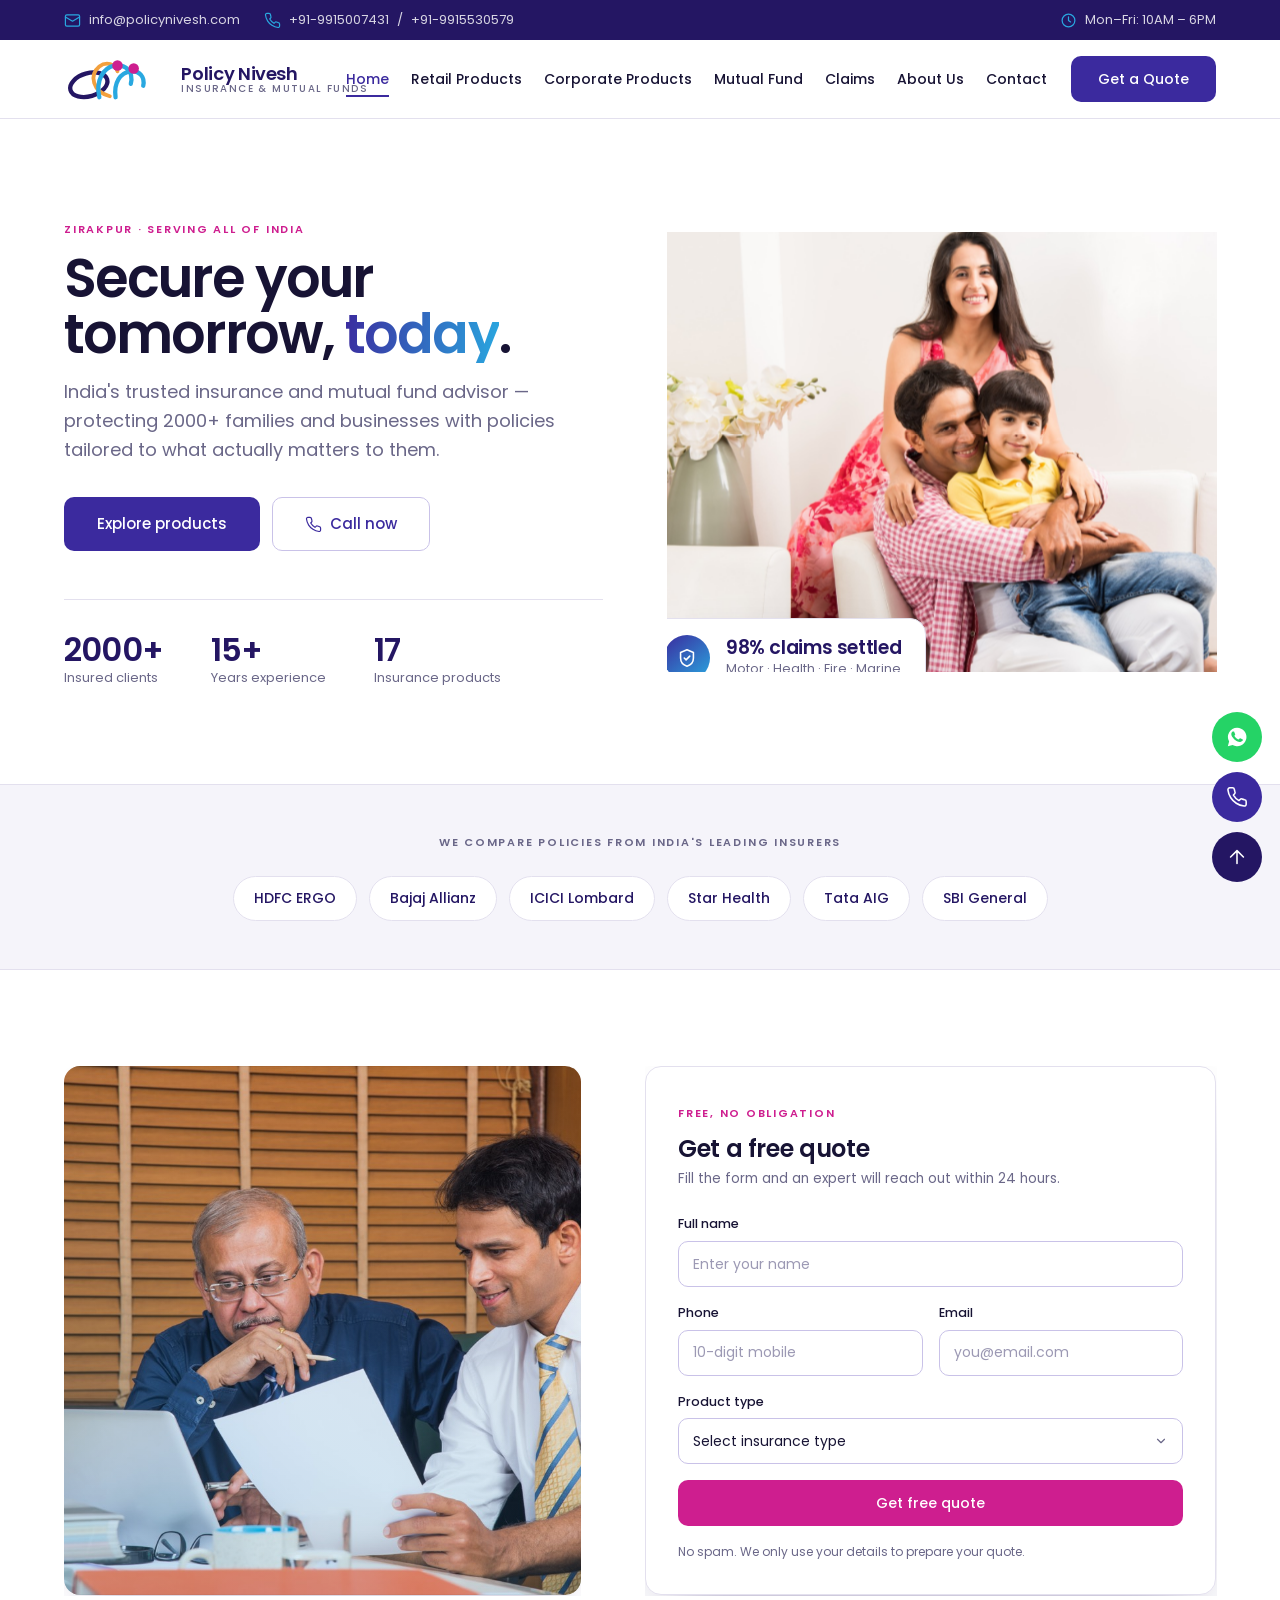
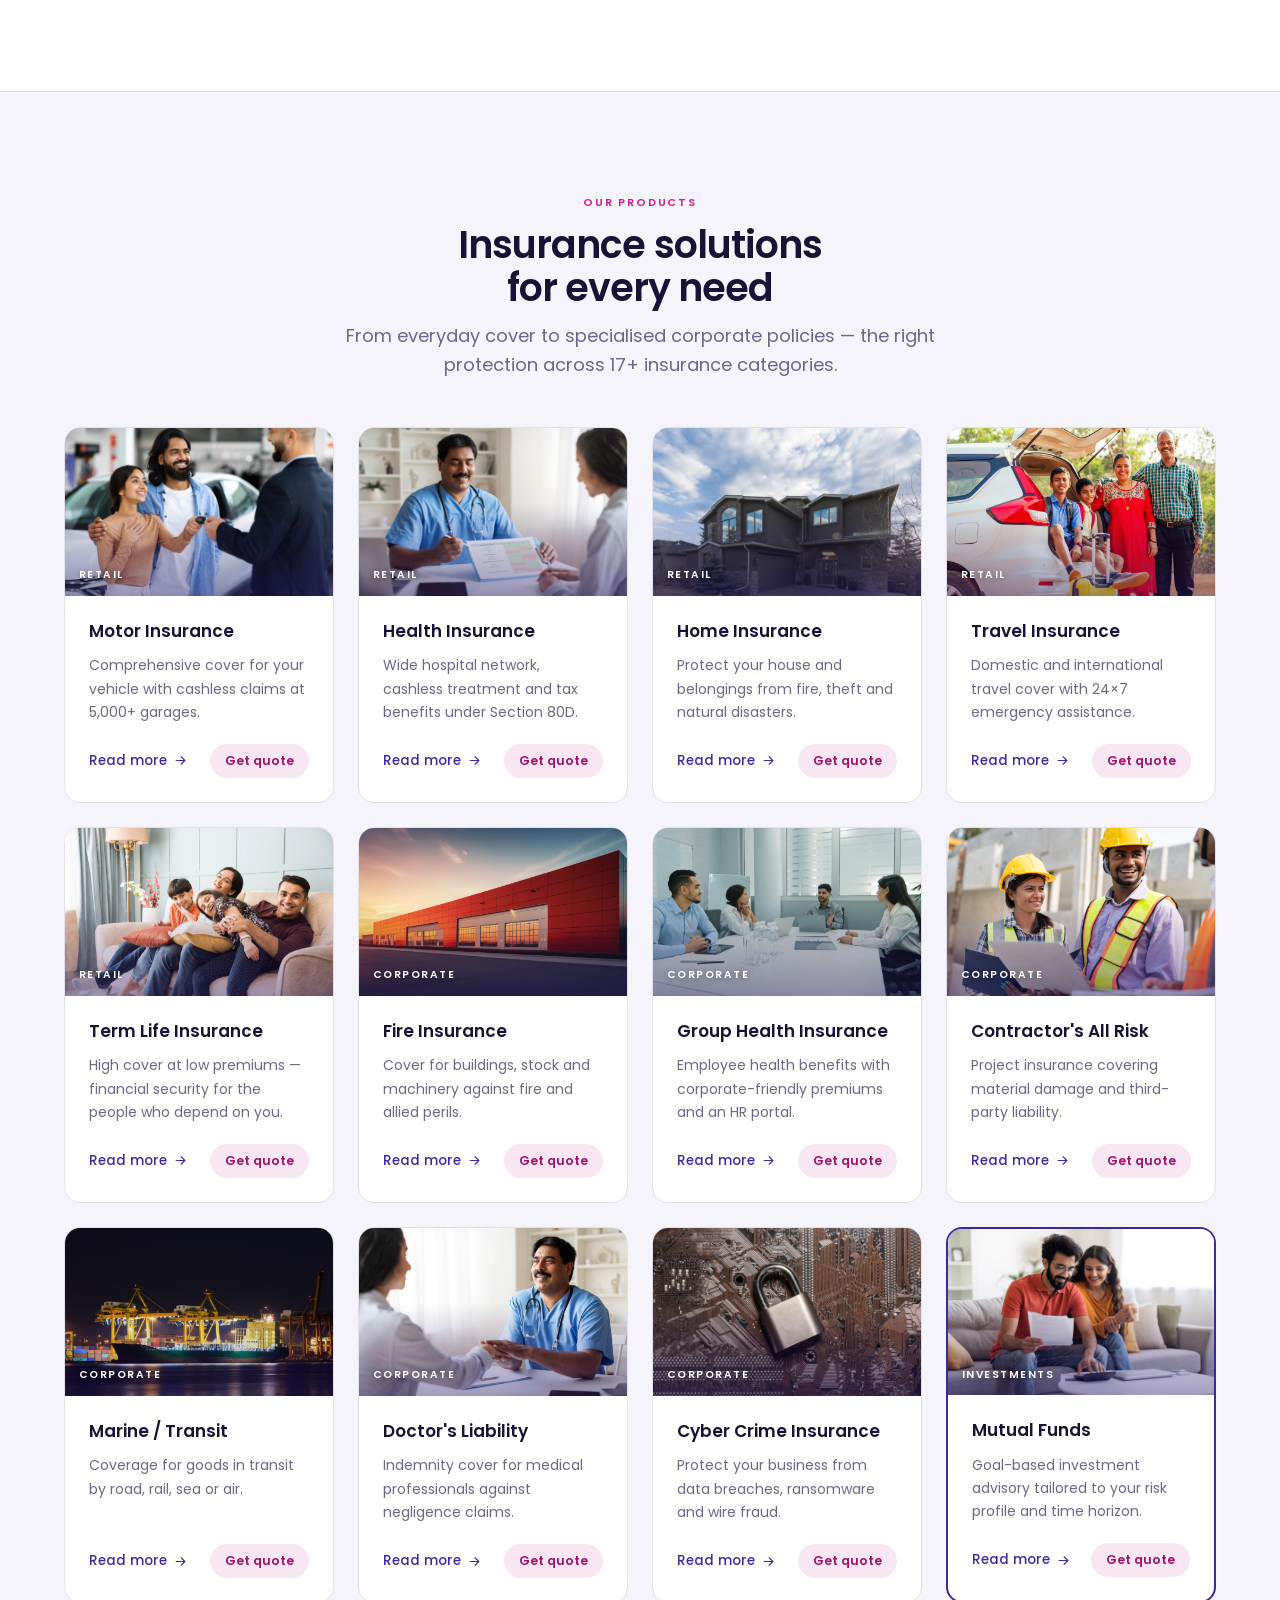
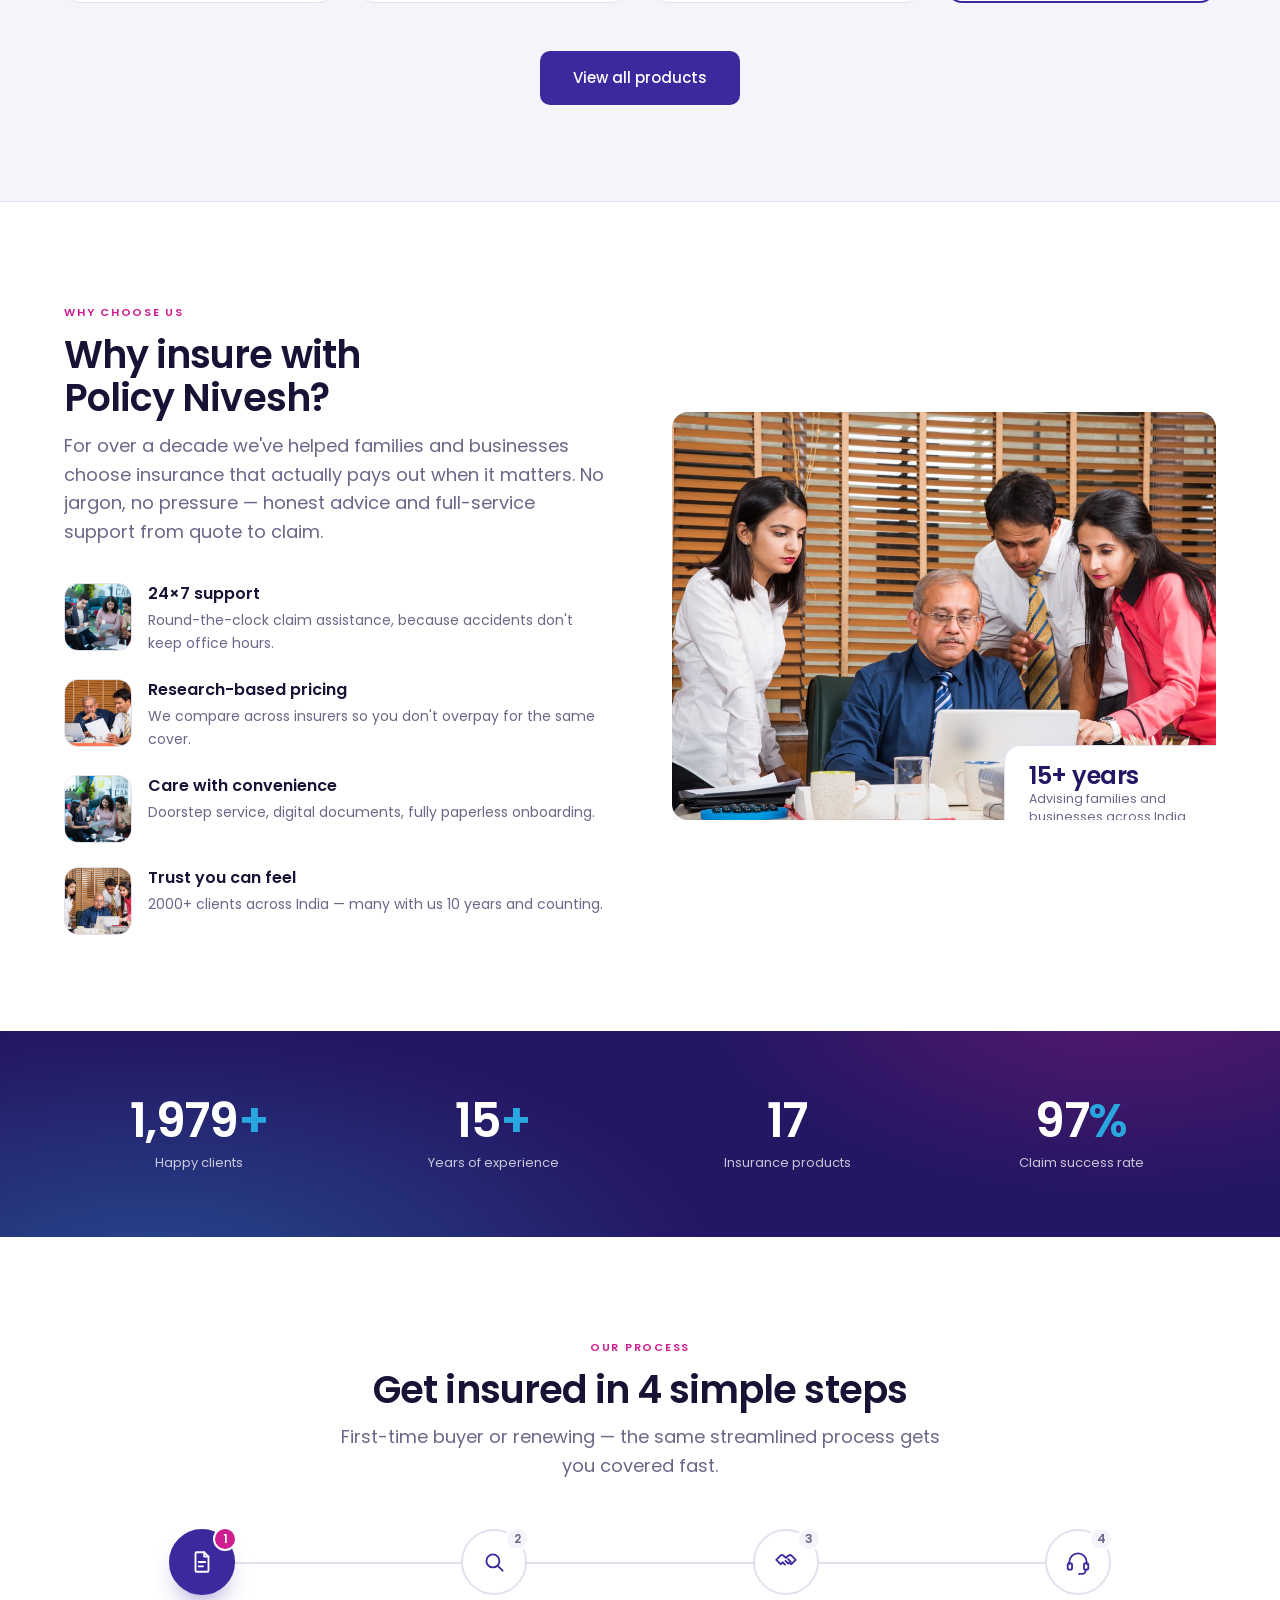
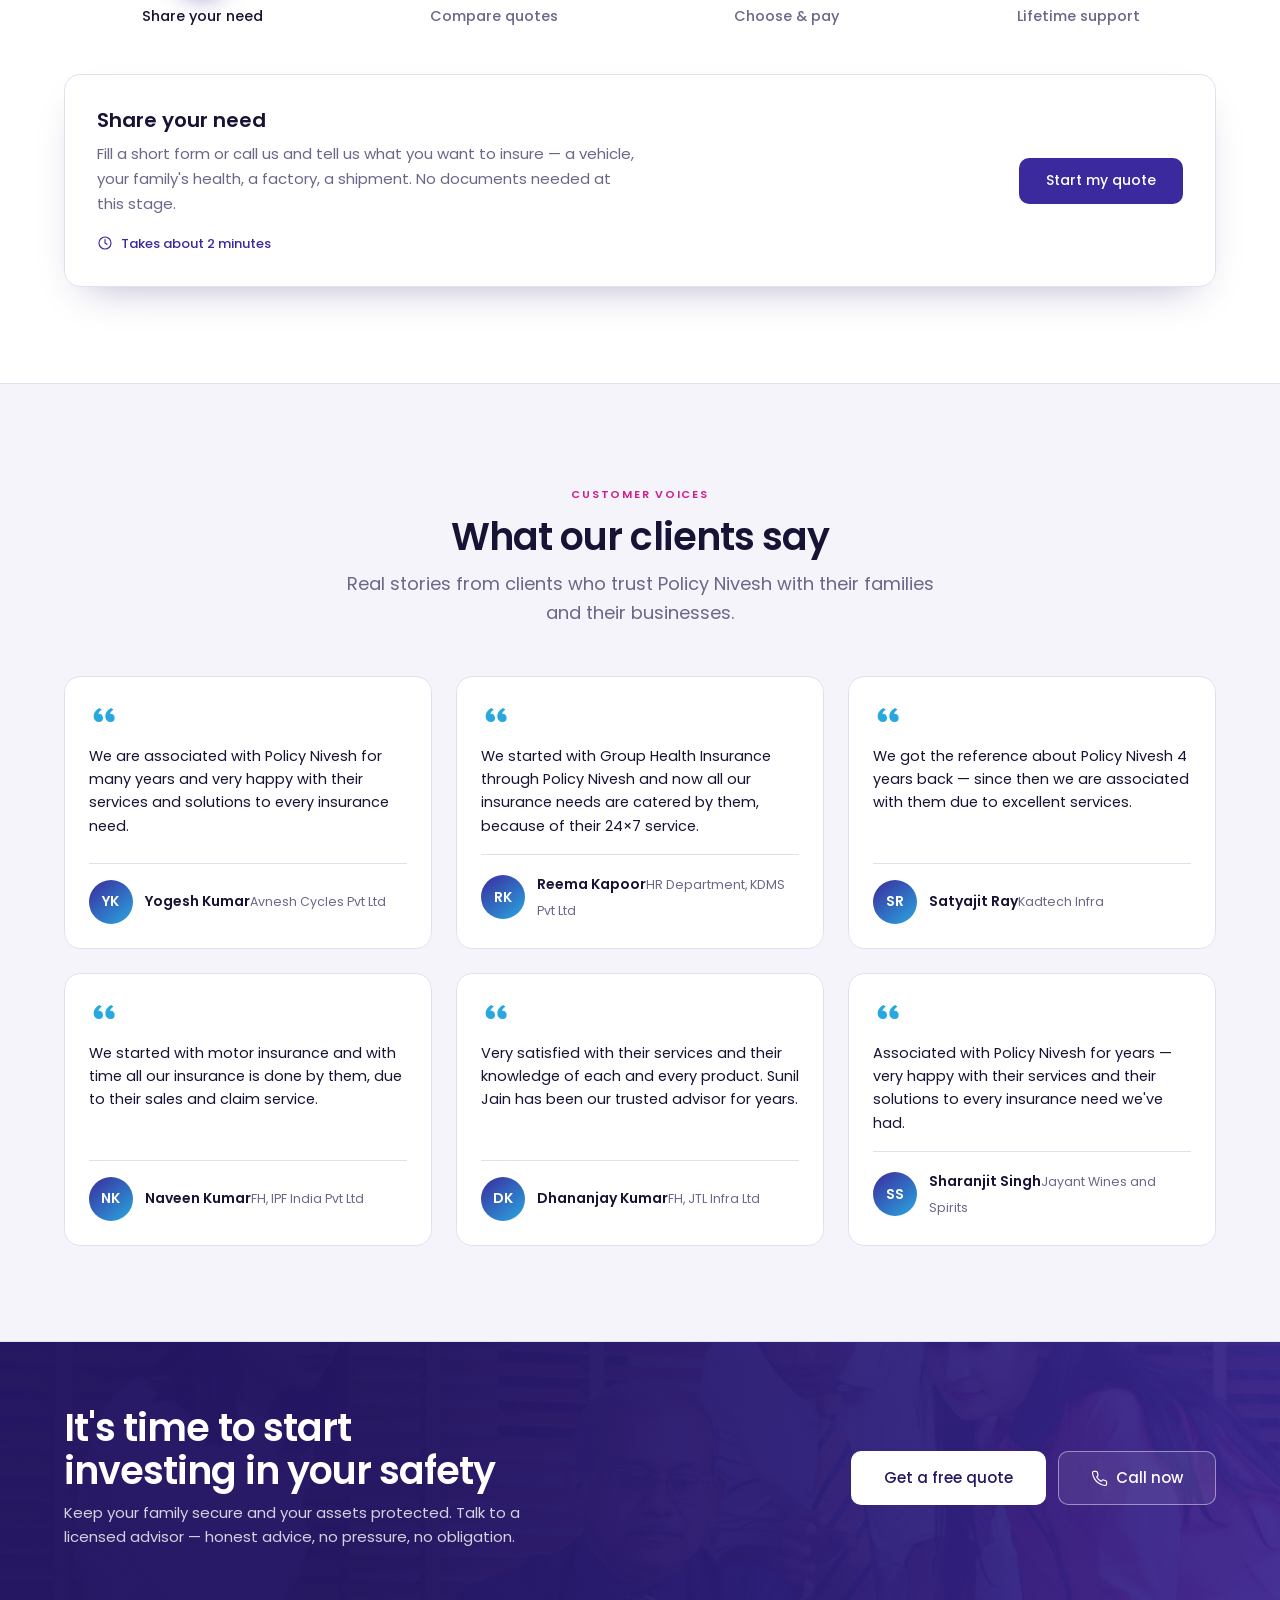
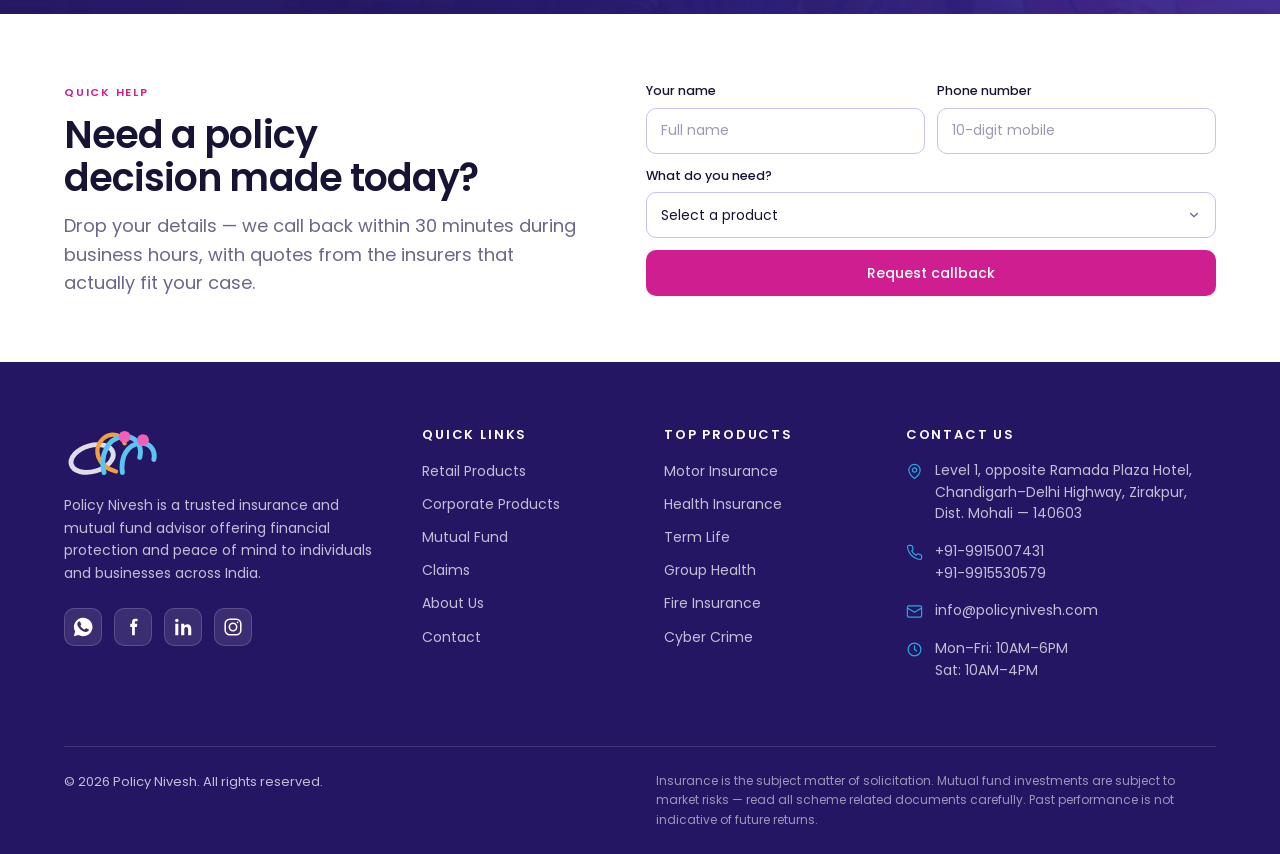
==== index.html @ 682d2cdd "Add Policy Nivesh website Static seven-page site built on the Policy Nivesh brand guidelines: home, " ====
<!doctype html>
<html lang="en">
<head>
<meta charset="utf-8">
<meta name="viewport" content="width=device-width, initial-scale=1">
<title>Policy Nivesh — Insurance & Mutual Fund Advisor in Zirakpur</title>
<meta name="description" content="Policy Nivesh is a trusted insurance and mutual fund advisor in Zirakpur, Mohali. Motor, health, term life, group health, fire, marine and cyber insurance for 2000+ families and businesses across India.">
<meta name="theme-color" content="#241663">
<link rel="icon" type="image/svg+xml" href="images/favicon.svg">
<meta property="og:title" content="Policy Nivesh — Insurance & Mutual Fund Advisor in Zirakpur">
<meta property="og:description" content="Policy Nivesh is a trusted insurance and mutual fund advisor in Zirakpur, Mohali. Motor, health, term life, group health, fire, marine and cyber insurance for 2000+ families and businesses across India.">
<meta property="og:type" content="website">
<link rel="preconnect" href="https://fonts.googleapis.com">
<link rel="preconnect" href="https://fonts.gstatic.com" crossorigin>
<link rel="stylesheet" href="https://fonts.googleapis.com/css2?family=Poppins:wght@300;400;500;600&display=swap">
<link rel="stylesheet" href="css/style.css">
</head>
<body>

<!-- ================= TOP BAR ================= -->
<div class="topbar">
  <div class="container">
    <ul class="topbar-list">
      <li><svg class="icon icon-sm"><use href="#i-mail"></use></svg><a href="mailto:info@policynivesh.com">info@policynivesh.com</a></li>
      <li><svg class="icon icon-sm"><use href="#i-phone"></use></svg><a href="tel:+919915007431">+91-9915007431</a> / <a href="tel:+919915530579">+91-9915530579</a></li>
    </ul>
    <ul class="topbar-list secondary">
      <li><svg class="icon icon-sm"><use href="#i-clock"></use></svg>Mon–Fri: 10AM – 6PM</li>
    </ul>
  </div>
</div>

<!-- ================= HEADER ================= -->
<header class="site-header">
  <div class="container header-inner">
    <a class="brand" href="index.html">
      <img src="images/logo.svg" alt="Policy Nivesh" width="220" height="96">
      <span class="brand-name">Policy Nivesh<span>Insurance &amp; Mutual Funds</span></span>
    </a>

    <button class="mobile-toggle" aria-label="Toggle menu" aria-expanded="false" aria-controls="primary-nav">
      <svg class="icon"><use href="#i-menu"></use></svg>
    </button>

    <nav class="nav" id="primary-nav" aria-label="Primary">
      <ul class="nav-list">
        <li><a class="nav-link" href="index.html">Home</a></li>
        <li><a class="nav-link" href="retail-products.html">Retail Products</a></li>
        <li><a class="nav-link" href="corporate-products.html">Corporate Products</a></li>
        <li><a class="nav-link" href="mutual-fund.html">Mutual Fund</a></li>
        <li><a class="nav-link" href="claims.html">Claims</a></li>
        <li><a class="nav-link" href="about-us.html">About Us</a></li>
        <li><a class="nav-link" href="contact.html">Contact</a></li>
      </ul>
      <button class="btn btn-primary" type="button" data-quote="">Get a Quote</button>
    </nav>
  </div>
</header>

<main>

<!-- ================= HERO ================= -->
<section class="hero">
  <div class="container hero-grid">
    <div class="hero-copy">
      <span class="kicker" data-anim="up">Zirakpur · Serving all of India</span>
      <h1 data-anim="up" style="--i:1">Secure your tomorrow, <em>today</em>.</h1>
      <p class="lede" data-anim="up" style="--i:2">India's trusted insurance and mutual fund advisor — protecting 2000+ families and businesses with policies tailored to what actually matters to them.</p>
      <div class="btn-row" data-anim="up" style="--i:3">
        <a class="btn btn-lg btn-primary" href="retail-products.html">Explore products</a>
        <a class="btn btn-lg btn-secondary" href="tel:+919915007431">
          <svg class="icon icon-sm"><use href="#i-phone"></use></svg>Call now
        </a>
      </div>
      <div class="hero-stats" data-anim="up" style="--i:4">
        <div><div class="n">2000+</div><div class="k">Insured clients</div></div>
        <div><div class="n">15+</div><div class="k">Years experience</div></div>
        <div><div class="n">17</div><div class="k">Insurance products</div></div>
      </div>
    </div>

    <div class="hero-media" data-anim="zoom">
      <img src="images/hero-family.jpg" alt="An Indian family at home, protected by the right cover" data-parallax fetchpriority="high">
      <div class="hero-badge">
        <span class="ring"><svg class="icon"><use href="#i-shield"></use></svg></span>
        <span>
          <span class="n">98% claims settled</span>
          <span class="k">Motor · Health · Fire · Marine</span>
        </span>
      </div>
    </div>
  </div>
</section>

<!-- ================= PARTNERS ================= -->
<section class="partners section-mist">
  <div class="container">
    <p class="partners-label" data-anim="up">We compare policies from India's leading insurers</p>
    <div class="partner-row" data-stagger>
      <span class="partner-chip" data-anim="up">HDFC ERGO</span>
      <span class="partner-chip" data-anim="up">Bajaj Allianz</span>
      <span class="partner-chip" data-anim="up">ICICI Lombard</span>
      <span class="partner-chip" data-anim="up">Star Health</span>
      <span class="partner-chip" data-anim="up">Tata AIG</span>
      <span class="partner-chip" data-anim="up">SBI General</span>
    </div>
  </div>
</section>

<!-- ================= QUOTE BAND ================= -->
<section class="section">
  <div class="container quote-band-inner">
    <div class="quote-visual" data-anim="left">
      <img src="images/advisor.jpg" alt="An Indian advisor explaining policy documents to a client">
      <span class="tint"></span>
    </div>

    <div class="quote-card" data-anim="right">
      <span class="kicker">Free, no obligation</span>
      <h3>Get a free quote</h3>
      <p class="sub">Fill the form and an expert will reach out within 24 hours.</p>
      <form class="form-grid" data-enquiry="hero-quote">
        <div class="form-group">
          <label for="q-name">Full name</label>
          <input class="form-control" id="q-name" name="name" type="text" placeholder="Enter your name" required>
        </div>
        <div class="form-row">
          <div class="form-group">
            <label for="q-phone">Phone</label>
            <input class="form-control" id="q-phone" name="phone" type="tel" inputmode="numeric" placeholder="10-digit mobile" required>
          </div>
          <div class="form-group">
            <label for="q-email">Email</label>
            <input class="form-control" id="q-email" name="email" type="email" placeholder="you@email.com">
          </div>
        </div>
        <div class="form-group">
          <label for="q-product">Product type</label>
          <select class="form-control" id="q-product" name="product" required>
            <option value="">Select insurance type</option>
            <option>Motor Insurance</option>
            <option>Health Insurance</option>
            <option>Home Insurance</option>
            <option>Travel Insurance</option>
            <option>Term Life Insurance</option>
            <option>Fire Insurance</option>
            <option>Burglary Insurance</option>
            <option>Group Health Insurance</option>
            <option>Group Term Insurance</option>
            <option>Group Accidental Insurance</option>
            <option>Contractor's All Risk</option>
            <option>Workmen Compensation</option>
            <option>Marine Insurance</option>
            <option>Doctor's Liability</option>
            <option>Cyber Crime Insurance</option>
            <option>Professional Indemnity</option>
            <option>Directors' &amp; Officers' Liability</option>
            <option>Mutual Fund Advisory</option>
          </select>
        </div>
        <button class="btn btn-accent btn-block" type="submit">Get free quote</button>
        <p class="form-note">No spam. We only use your details to prepare your quote.</p>
        <p class="form-status" role="status" aria-live="polite"></p>
      </form>
    </div>
  </div>
</section>

<!-- ================= PRODUCTS ================= -->
<section class="section section-mist">
  <div class="container">
    <div class="section-head center" data-anim="up">
      <span class="kicker">Our products</span>
      <h2>Insurance solutions for every need</h2>
      <p class="lede" style="margin-inline:auto">From everyday cover to specialised corporate policies — the right protection across 17+ insurance categories.</p>
    </div>

    <div class="grid grid-4" data-stagger>
      <article class="card" data-anim="up">
        <div class="card-media"><img src="images/motor.jpg" alt="A dealership manager handing car keys to a young Indian family" loading="lazy"><span class="tag">Retail</span></div>
        <div class="card-body">
          <h4>Motor Insurance</h4>
          <p>Comprehensive cover for your vehicle with cashless claims at 5,000+ garages.</p>
          <div class="card-actions">
            <a class="card-link" href="retail-products.html#motor">Read more <svg class="icon"><use href="#i-arrow"></use></svg></a>
            <button class="btn-quote" type="button" data-quote="Motor Insurance">Get quote</button>
          </div>
        </div>
      </article>

      <article class="card" data-anim="up">
        <div class="card-media"><img src="images/health.jpg" alt="An Indian doctor discussing test results with a patient" loading="lazy"><span class="tag">Retail</span></div>
        <div class="card-body">
          <h4>Health Insurance</h4>
          <p>Wide hospital network, cashless treatment and tax benefits under Section 80D.</p>
          <div class="card-actions">
            <a class="card-link" href="retail-products.html#health">Read more <svg class="icon"><use href="#i-arrow"></use></svg></a>
            <button class="btn-quote" type="button" data-quote="Health Insurance">Get quote</button>
          </div>
        </div>
      </article>

      <article class="card" data-anim="up">
        <div class="card-media"><img src="images/home.jpg" alt="A family home protected by home insurance" loading="lazy"><span class="tag">Retail</span></div>
        <div class="card-body">
          <h4>Home Insurance</h4>
          <p>Protect your house and belongings from fire, theft and natural disasters.</p>
          <div class="card-actions">
            <a class="card-link" href="retail-products.html#retail-grid">Read more <svg class="icon"><use href="#i-arrow"></use></svg></a>
            <button class="btn-quote" type="button" data-quote="Home Insurance">Get quote</button>
          </div>
        </div>
      </article>

      <article class="card" data-anim="up">
        <div class="card-media"><img src="images/travel.jpg" alt="An Indian family setting off on a holiday" loading="lazy"><span class="tag">Retail</span></div>
        <div class="card-body">
          <h4>Travel Insurance</h4>
          <p>Domestic and international travel cover with 24×7 emergency assistance.</p>
          <div class="card-actions">
            <a class="card-link" href="retail-products.html#retail-grid">Read more <svg class="icon"><use href="#i-arrow"></use></svg></a>
            <button class="btn-quote" type="button" data-quote="Travel Insurance">Get quote</button>
          </div>
        </div>
      </article>

      <article class="card" data-anim="up">
        <div class="card-media"><img src="images/term-life.jpg" alt="An Indian family the term plan is designed to protect" loading="lazy"><span class="tag">Retail</span></div>
        <div class="card-body">
          <h4>Term Life Insurance</h4>
          <p>High cover at low premiums — financial security for the people who depend on you.</p>
          <div class="card-actions">
            <a class="card-link" href="retail-products.html#term">Read more <svg class="icon"><use href="#i-arrow"></use></svg></a>
            <button class="btn-quote" type="button" data-quote="Term Life Insurance">Get quote</button>
          </div>
        </div>
      </article>

      <article class="card" data-anim="up">
        <div class="card-media"><img src="images/fire.jpg" alt="A warehouse at sunset" loading="lazy"><span class="tag">Corporate</span></div>
        <div class="card-body">
          <h4>Fire Insurance</h4>
          <p>Cover for buildings, stock and machinery against fire and allied perils.</p>
          <div class="card-actions">
            <a class="card-link" href="corporate-products.html#fire">Read more <svg class="icon"><use href="#i-arrow"></use></svg></a>
            <button class="btn-quote" type="button" data-quote="Fire Insurance">Get quote</button>
          </div>
        </div>
      </article>

      <article class="card" data-anim="up">
        <div class="card-media"><img src="images/group-health.jpg" alt="An Indian team leader in a benefits review meeting" loading="lazy"><span class="tag">Corporate</span></div>
        <div class="card-body">
          <h4>Group Health Insurance</h4>
          <p>Employee health benefits with corporate-friendly premiums and an HR portal.</p>
          <div class="card-actions">
            <a class="card-link" href="corporate-products.html#group-health">Read more <svg class="icon"><use href="#i-arrow"></use></svg></a>
            <button class="btn-quote" type="button" data-quote="Group Health Insurance">Get quote</button>
          </div>
        </div>
      </article>

      <article class="card" data-anim="up">
        <div class="card-media"><img src="images/contractor.jpg" alt="Indian foremen reviewing drawings on site" loading="lazy"><span class="tag">Corporate</span></div>
        <div class="card-body">
          <h4>Contractor's All Risk</h4>
          <p>Project insurance covering material damage and third-party liability.</p>
          <div class="card-actions">
            <a class="card-link" href="corporate-products.html#corporate-grid">Read more <svg class="icon"><use href="#i-arrow"></use></svg></a>
            <button class="btn-quote" type="button" data-quote="Contractor's All Risk">Get quote</button>
          </div>
        </div>
      </article>

      <article class="card" data-anim="up">
        <div class="card-media"><img src="images/marine.jpg" alt="A container ship in port" loading="lazy"><span class="tag">Corporate</span></div>
        <div class="card-body">
          <h4>Marine / Transit</h4>
          <p>Coverage for goods in transit by road, rail, sea or air.</p>
          <div class="card-actions">
            <a class="card-link" href="corporate-products.html#corporate-grid">Read more <svg class="icon"><use href="#i-arrow"></use></svg></a>
            <button class="btn-quote" type="button" data-quote="Marine Insurance">Get quote</button>
          </div>
        </div>
      </article>

      <article class="card" data-anim="up">
        <div class="card-media"><img src="images/doctor-liability.jpg" alt="An Indian doctor reassuring a patient" loading="lazy"><span class="tag">Corporate</span></div>
        <div class="card-body">
          <h4>Doctor's Liability</h4>
          <p>Indemnity cover for medical professionals against negligence claims.</p>
          <div class="card-actions">
            <a class="card-link" href="corporate-products.html#corporate-grid">Read more <svg class="icon"><use href="#i-arrow"></use></svg></a>
            <button class="btn-quote" type="button" data-quote="Doctor's Liability">Get quote</button>
          </div>
        </div>
      </article>

      <article class="card" data-anim="up">
        <div class="card-media"><img src="images/cyber.jpg" alt="A padlock resting on a circuit board" loading="lazy"><span class="tag">Corporate</span></div>
        <div class="card-body">
          <h4>Cyber Crime Insurance</h4>
          <p>Protect your business from data breaches, ransomware and wire fraud.</p>
          <div class="card-actions">
            <a class="card-link" href="corporate-products.html#cyber">Read more <svg class="icon"><use href="#i-arrow"></use></svg></a>
            <button class="btn-quote" type="button" data-quote="Cyber Crime Insurance">Get quote</button>
          </div>
        </div>
      </article>

      <article class="card card-featured" data-anim="up">
        <div class="card-media"><img src="images/mutual-fund.jpg" alt="An Indian couple planning their monthly investments" loading="lazy"><span class="tag">Investments</span></div>
        <div class="card-body">
          <h4>Mutual Funds</h4>
          <p>Goal-based investment advisory tailored to your risk profile and time horizon.</p>
          <div class="card-actions">
            <a class="card-link" href="mutual-fund.html">Read more <svg class="icon"><use href="#i-arrow"></use></svg></a>
            <button class="btn-quote" type="button" data-quote="Mutual Fund Advisory">Get quote</button>
          </div>
        </div>
      </article>
    </div>

    <div class="btn-row" style="justify-content:center; margin-top:48px" data-anim="up">
      <a class="btn btn-lg btn-primary" href="retail-products.html">View all products</a>
    </div>
  </div>
</section>

<!-- ================= WHY US ================= -->
<section class="section">
  <div class="container">
    <div class="split">
      <div data-anim="left">
        <span class="kicker">Why choose us</span>
        <h2>Why insure with Policy Nivesh?</h2>
        <p class="lede" style="margin-top:12px">For over a decade we've helped families and businesses choose insurance that actually pays out when it matters. No jargon, no pressure — honest advice and full-service support from quote to claim.</p>

        <div class="grid grid-2" style="margin-top:36px" data-stagger>
          <div class="feature" data-anim="up">
            <div class="feature-thumb"><img src="images/support.jpg" alt="A Policy Nivesh advisor on a call with a client" loading="lazy"></div>
            <div>
              <h4>24×7 support</h4>
              <p>Round-the-clock claim assistance, because accidents don't keep office hours.</p>
            </div>
          </div>
          <div class="feature" data-anim="up">
            <div class="feature-thumb"><img src="images/advisor.jpg" alt="Comparing policy documents across insurers" loading="lazy"></div>
            <div>
              <h4>Research-based pricing</h4>
              <p>We compare across insurers so you don't overpay for the same cover.</p>
            </div>
          </div>
          <div class="feature" data-anim="up">
            <div class="feature-thumb"><img src="images/team-office.jpg" alt="The Policy Nivesh team at work" loading="lazy"></div>
            <div>
              <h4>Care with convenience</h4>
              <p>Doorstep service, digital documents, fully paperless onboarding.</p>
            </div>
          </div>
          <div class="feature" data-anim="up">
            <div class="feature-thumb"><img src="images/handshake.jpg" alt="An Indian advisor closing a policy with a client" loading="lazy"></div>
            <div>
              <h4>Trust you can feel</h4>
              <p>2000+ clients across India — many with us 10 years and counting.</p>
            </div>
          </div>
        </div>
      </div>

      <div class="split-media" data-anim="right">
        <img src="images/handshake.jpg" alt="An Indian advisor going through a policy with a client" loading="lazy">
        <div class="split-fact">
          <div class="n tnum">15+ years</div>
          <div class="k">Advising families and businesses across India</div>
        </div>
      </div>
    </div>
  </div>
</section>

<!-- ================= COUNTERS ================= -->
<section class="counters">
  <div class="container">
    <div class="grid grid-4" data-stagger>
      <div class="counter" data-anim="up"><div class="n"><span data-count="2000">0</span><span class="suffix">+</span></div><div class="k">Happy clients</div></div>
      <div class="counter" data-anim="up"><div class="n"><span data-count="15">0</span><span class="suffix">+</span></div><div class="k">Years of experience</div></div>
      <div class="counter" data-anim="up"><div class="n"><span data-count="17">0</span></div><div class="k">Insurance products</div></div>
      <div class="counter" data-anim="up"><div class="n"><span data-count="98">0</span><span class="suffix">%</span></div><div class="k">Claim success rate</div></div>
    </div>
  </div>
</section>

<!-- ================= PROCESS ================= -->
<section class="section">
  <div class="container">
    <div class="section-head center" data-anim="up">
      <span class="kicker">Our process</span>
      <h2>Get insured in 4 simple steps</h2>
      <p class="lede" style="margin-inline:auto">First-time buyer or renewing — the same streamlined process gets you covered fast.</p>
    </div>
    <div class="process" data-process>
      <ol class="process-track" role="tablist" aria-label="buy steps">
        <li role="presentation">
          <button class="process-step" type="button" role="tab" id="buy-tab-1"
                  aria-controls="buy-panel-1" aria-selected="true" tabindex="0">
            <span class="process-dot"><svg class="icon"><use href="#i-doc"></use></svg><span class="process-num">1</span></span>
            <span class="process-label">Share your need</span>
          </button>
        </li>
        <li role="presentation">
          <button class="process-step" type="button" role="tab" id="buy-tab-2"
                  aria-controls="buy-panel-2" aria-selected="false" tabindex="-1">
            <span class="process-dot"><svg class="icon"><use href="#i-search"></use></svg><span class="process-num">2</span></span>
            <span class="process-label">Compare quotes</span>
          </button>
        </li>
        <li role="presentation">
          <button class="process-step" type="button" role="tab" id="buy-tab-3"
                  aria-controls="buy-panel-3" aria-selected="false" tabindex="-1">
            <span class="process-dot"><svg class="icon"><use href="#i-handshake"></use></svg><span class="process-num">3</span></span>
            <span class="process-label">Choose & pay</span>
          </button>
        </li>
        <li role="presentation">
          <button class="process-step" type="button" role="tab" id="buy-tab-4"
                  aria-controls="buy-panel-4" aria-selected="false" tabindex="-1">
            <span class="process-dot"><svg class="icon"><use href="#i-headset"></use></svg><span class="process-num">4</span></span>
            <span class="process-label">Lifetime support</span>
          </button>
        </li>
      </ol>
      <div class="process-panels">
      <div class="process-panel is-active" id="buy-panel-1" role="tabpanel" aria-labelledby="buy-tab-1">
        <div>
          <h4>Share your need</h4>
          <p>Fill a short form or call us and tell us what you want to insure — a vehicle, your family's health, a factory, a shipment. No documents needed at this stage.</p>
          <p class="meta"><svg class="icon"><use href="#i-clock"></use></svg>Takes about 2 minutes</p>
        </div>
        <a class="btn btn-primary" href="#" data-quote="">Start my quote</a>
      </div>
      <div class="process-panel" id="buy-panel-2" role="tabpanel" aria-labelledby="buy-tab-2">
        <div>
          <h4>Compare quotes</h4>
          <p>We pull quotes from the insurers that actually fit your case and explain the real differences — sub-limits, waiting periods, exclusions — not just the premium.</p>
          <p class="meta"><svg class="icon"><use href="#i-clock"></use></svg>Quotes back within 24 hours</p>
        </div>
        <a class="btn btn-primary" href="contact.html">Talk to an advisor</a>
      </div>
      <div class="process-panel" id="buy-panel-3" role="tabpanel" aria-labelledby="buy-tab-3">
        <div>
          <h4>Choose & pay</h4>
          <p>Pick the cover you want. Pay online and the policy document reaches your inbox in minutes — fully paperless, with KYC handled digitally.</p>
          <p class="meta"><svg class="icon"><use href="#i-clock"></use></svg>Policy issued the same day</p>
        </div>
        <a class="btn btn-primary" href="#" data-quote="">Get a free quote</a>
      </div>
      <div class="process-panel" id="buy-panel-4" role="tabpanel" aria-labelledby="buy-tab-4">
        <div>
          <h4>Lifetime support</h4>
          <p>Renewals, endorsements, additions, claims — we handle the paperwork for as long as you hold the policy. One named advisor, not a call queue.</p>
          <p class="meta"><svg class="icon"><use href="#i-clock"></use></svg>24×7 claim helpline</p>
        </div>
        <a class="btn btn-primary" href="claims.html">See how claims work</a>
      </div>
      </div>
    </div>
  </div>
</section>

<!-- ================= TESTIMONIALS ================= -->
<section class="section section-mist">
  <div class="container">
    <div class="section-head center" data-anim="up">
      <span class="kicker">Customer voices</span>
      <h2>What our clients say</h2>
      <p class="lede" style="margin-inline:auto">Real stories from clients who trust Policy Nivesh with their families and their businesses.</p>
    </div>
    <div class="grid grid-3" data-stagger>
      <figure class="quote-item" style="margin:0" data-anim="up">
        <svg class="icon icon-lg mark"><use href="#i-quote"></use></svg>
        <blockquote style="margin:0"><p>We are associated with Policy Nivesh for many years and very happy with their services and solutions to every insurance need.</p></blockquote>
        <figcaption class="quote-who"><span class="avatar">YK</span><span><span class="name">Yogesh Kumar</span><span class="org">Avnesh Cycles Pvt Ltd</span></span></figcaption>
      </figure>
      <figure class="quote-item" style="margin:0" data-anim="up">
        <svg class="icon icon-lg mark"><use href="#i-quote"></use></svg>
        <blockquote style="margin:0"><p>We started with Group Health Insurance through Policy Nivesh and now all our insurance needs are catered by them, because of their 24×7 service.</p></blockquote>
        <figcaption class="quote-who"><span class="avatar">RK</span><span><span class="name">Reema Kapoor</span><span class="org">HR Department, KDMS Pvt Ltd</span></span></figcaption>
      </figure>
      <figure class="quote-item" style="margin:0" data-anim="up">
        <svg class="icon icon-lg mark"><use href="#i-quote"></use></svg>
        <blockquote style="margin:0"><p>We got the reference about Policy Nivesh 4 years back — since then we are associated with them due to excellent services.</p></blockquote>
        <figcaption class="quote-who"><span class="avatar">SR</span><span><span class="name">Satyajit Ray</span><span class="org">Kadtech Infra</span></span></figcaption>
      </figure>
      <figure class="quote-item" style="margin:0" data-anim="up">
        <svg class="icon icon-lg mark"><use href="#i-quote"></use></svg>
        <blockquote style="margin:0"><p>We started with motor insurance and with time all our insurance is done by them, due to their sales and claim service.</p></blockquote>
        <figcaption class="quote-who"><span class="avatar">NK</span><span><span class="name">Naveen Kumar</span><span class="org">FH, IPF India Pvt Ltd</span></span></figcaption>
      </figure>
      <figure class="quote-item" style="margin:0" data-anim="up">
        <svg class="icon icon-lg mark"><use href="#i-quote"></use></svg>
        <blockquote style="margin:0"><p>Very satisfied with their services and their knowledge of each and every product. Sunil Jain has been our trusted advisor for years.</p></blockquote>
        <figcaption class="quote-who"><span class="avatar">DK</span><span><span class="name">Dhananjay Kumar</span><span class="org">FH, JTL Infra Ltd</span></span></figcaption>
      </figure>
      <figure class="quote-item" style="margin:0" data-anim="up">
        <svg class="icon icon-lg mark"><use href="#i-quote"></use></svg>
        <blockquote style="margin:0"><p>Associated with Policy Nivesh for years — very happy with their services and their solutions to every insurance need we've had.</p></blockquote>
        <figcaption class="quote-who"><span class="avatar">SS</span><span><span class="name">Sharanjit Singh</span><span class="org">Jayant Wines and Spirits</span></span></figcaption>
      </figure>
    </div>
  </div>
</section>

</main>

<!-- ================= CTA BAND ================= -->
<section class="cta-band">
  <img src="images/handshake.jpg" alt="" aria-hidden="true" loading="lazy">
  <div class="container cta-band-inner">
    <div data-anim="up">
      <h2>It's time to start investing in your safety</h2>
      <p>Keep your family secure and your assets protected. Talk to a licensed advisor — honest advice, no pressure, no obligation.</p>
    </div>
    <div class="btn-row" data-anim="up" style="--i:1">
      <button class="btn btn-lg btn-white" type="button" data-quote="">Get a free quote</button>
      <a class="btn btn-lg btn-ghost-light" href="tel:+919915007431">
        <svg class="icon icon-sm"><use href="#i-phone"></use></svg>Call now
      </a>
    </div>
  </div>
</section>

<!-- ================= CALLBACK ================= -->
<section class="section-tight callback">
  <div class="container callback-inner">
    <div data-anim="left">
      <span class="kicker">Quick help</span>
      <h2>Need a policy decision made today?</h2>
      <p class="lede" style="margin-top:12px">Drop your details — we call back within 30 minutes during business hours, with quotes from the insurers that actually fit your case.</p>
    </div>
    <form class="callback-form" data-enquiry="callback" data-anim="right">
      <div class="form-group">
        <label for="cb-name">Your name</label>
        <input class="form-control" id="cb-name" name="name" type="text" placeholder="Full name" required>
      </div>
      <div class="form-group">
        <label for="cb-phone">Phone number</label>
        <input class="form-control" id="cb-phone" name="phone" type="tel" inputmode="numeric" placeholder="10-digit mobile" required>
      </div>
      <div class="form-group full">
        <label for="cb-product">What do you need?</label>
        <select class="form-control" id="cb-product" name="product" required>
          <option value="">Select a product</option>
          <option>Motor Insurance</option>
          <option>Health Insurance</option>
          <option>Home Insurance</option>
          <option>Travel Insurance</option>
          <option>Term Life Insurance</option>
          <option>Group Health Insurance</option>
          <option>Fire Insurance</option>
          <option>Marine Insurance</option>
          <option>Cyber Crime Insurance</option>
          <option>Mutual Fund Advisory</option>
          <option>Other</option>
        </select>
      </div>
      <div class="full">
        <button class="btn btn-accent btn-block" type="submit">Request callback</button>
      </div>
      <p class="form-status full" role="status" aria-live="polite"></p>
    </form>
  </div>
</section>

<!-- ================= FOOTER ================= -->
<footer class="site-footer">
  <div class="container">
    <div class="footer-grid">
      <div class="footer-brand">
        <img src="images/logo-reversed.svg" alt="Policy Nivesh" width="220" height="96">
        <p>Policy Nivesh is a trusted insurance and mutual fund advisor offering financial protection and peace of mind to individuals and businesses across India.</p>
        <div class="footer-social">
          <a href="https://wa.me/919915007431" aria-label="WhatsApp"><svg class="icon"><use href="#i-wa"></use></svg></a>
          <a href="#" aria-label="Facebook"><svg class="icon"><use href="#i-fb"></use></svg></a>
          <a href="#" aria-label="LinkedIn"><svg class="icon"><use href="#i-in"></use></svg></a>
          <a href="#" aria-label="Instagram"><svg class="icon"><use href="#i-ig"></use></svg></a>
        </div>
      </div>

      <div>
        <h4>Quick links</h4>
        <ul class="footer-links">
          <li><a href="retail-products.html">Retail Products</a></li>
          <li><a href="corporate-products.html">Corporate Products</a></li>
          <li><a href="mutual-fund.html">Mutual Fund</a></li>
          <li><a href="claims.html">Claims</a></li>
          <li><a href="about-us.html">About Us</a></li>
          <li><a href="contact.html">Contact</a></li>
        </ul>
      </div>

      <div>
        <h4>Top products</h4>
        <ul class="footer-links">
          <li><a href="retail-products.html#motor">Motor Insurance</a></li>
          <li><a href="retail-products.html#health">Health Insurance</a></li>
          <li><a href="retail-products.html#term">Term Life</a></li>
          <li><a href="corporate-products.html#group-health">Group Health</a></li>
          <li><a href="corporate-products.html#fire">Fire Insurance</a></li>
          <li><a href="corporate-products.html#cyber">Cyber Crime</a></li>
        </ul>
      </div>

      <div>
        <h4>Contact us</h4>
        <ul class="footer-contact">
          <li><svg class="icon icon-sm"><use href="#i-pin"></use></svg><span>Level 1, opposite Ramada Plaza Hotel, Chandigarh–Delhi Highway, Zirakpur, Dist. Mohali — 140603</span></li>
          <li><svg class="icon icon-sm"><use href="#i-phone"></use></svg><span><a href="tel:+919915007431">+91-9915007431</a><br><a href="tel:+919915530579">+91-9915530579</a></span></li>
          <li><svg class="icon icon-sm"><use href="#i-mail"></use></svg><a href="mailto:info@policynivesh.com">info@policynivesh.com</a></li>
          <li><svg class="icon icon-sm"><use href="#i-clock"></use></svg><span>Mon–Fri: 10AM–6PM<br>Sat: 10AM–4PM</span></li>
        </ul>
      </div>
    </div>

    <div class="footer-bottom">
      <span>&copy; <span data-year>2026</span> Policy Nivesh. All rights reserved.</span>
      <span class="disclaimer">Insurance is the subject matter of solicitation. Mutual fund investments are subject to market risks — read all scheme related documents carefully. Past performance is not indicative of future returns.</span>
    </div>
  </div>
</footer>

<div class="float-actions">
  <a class="float-btn float-wa" href="https://wa.me/919915007431" aria-label="Chat on WhatsApp" target="_blank" rel="noopener"><svg class="icon"><use href="#i-wa"></use></svg></a>
  <a class="float-btn float-call" href="tel:+919915007431" aria-label="Call Policy Nivesh"><svg class="icon"><use href="#i-phone"></use></svg></a>
  <button class="float-btn float-top" aria-label="Back to top"><svg class="icon"><use href="#i-up"></use></svg></button>
</div>

<script src="js/main.js"></script>
</body>
</html>
---- css/style.css ----
/* =========================================================
   Policy Nivesh — Website Stylesheet
   Built on Policy Nivesh Brand Guidelines v1.0
   Ground: #FFFFFF always. Depth from Mist bands, hairlines and photography.
   ========================================================= */

:root {
  --pn-indigo:   #241663;
  --pn-violet:   #3B2A9E;
  --pn-sky:      #29A8E0;
  --pn-magenta:  #CE1E8F;
  --pn-amber:    #F2A03D;

  --pn-bg:        #FFFFFF;
  --pn-surface:   #F5F4FA;
  --pn-border:    #E3E0EE;
  --pn-border-2:  #C9C2E8;
  --pn-text:      #171334;
  --pn-text-mute: #6A6788;

  --pn-success:      #1E9E6A;
  --pn-success-bg:   #E8F6F0;
  --pn-warning:      #B4791A;
  --pn-warning-bg:   #FDF3E2;
  --pn-error:        #D5453F;
  --pn-error-bg:     #FDECEB;
  --pn-info-bg:      #E7F5FC;
  --pn-magenta-bg:   #F9E6F3;

  --sp-1: 4px;  --sp-2: 8px;  --sp-3: 12px; --sp-4: 16px;
  --sp-5: 24px; --sp-6: 32px; --sp-7: 48px; --sp-8: 64px; --sp-9: 96px;

  --radius:    16px;
  --radius-sm: 10px;
  --radius-pill: 999px;

  --shadow-hover: 0 18px 40px -22px rgba(36, 22, 99, .38);
  --shadow-float: 0 24px 60px -28px rgba(36, 22, 99, .50);

  --maxw: 1200px;
  --header-h: 78px;
  --ease: cubic-bezier(.22, .61, .36, 1);
}

*, *::before, *::after { box-sizing: border-box; }
html { scroll-behavior: smooth; scroll-padding-top: 110px; }

body {
  margin: 0;
  background: var(--pn-bg);
  color: var(--pn-text);
  font-family: "Poppins", "Segoe UI", system-ui, -apple-system, sans-serif;
  font-size: 16px;
  line-height: 1.65;
  -webkit-font-smoothing: antialiased;
  overflow-x: hidden;
}

img, svg { max-width: 100%; display: block; }
a { color: var(--pn-violet); text-decoration: none; }
a:hover { color: var(--pn-indigo); }
:focus-visible { outline: 2px solid var(--pn-sky); outline-offset: 2px; border-radius: 4px; }

h1, h2, h3, h4 { margin: 0; text-wrap: balance; color: var(--pn-text); font-weight: 600; }
h1 { font-size: clamp(34px, 5vw, 54px); line-height: 1.04; letter-spacing: -.035em; }
h2 { font-size: clamp(27px, 3.6vw, 38px); line-height: 1.14; letter-spacing: -.025em; }
h3 { font-size: clamp(22px, 2.4vw, 27px); line-height: 1.25; letter-spacing: -.015em; }
h4 { font-size: 20px; line-height: 1.35; font-weight: 500; }
p  { margin: 0; }
ul { margin: 0; padding: 0; list-style: none; }

.container { width: 100%; max-width: var(--maxw); margin-inline: auto; padding-inline: var(--sp-5); }
.sr-only { position: absolute; width: 1px; height: 1px; padding: 0; margin: -1px; overflow: hidden; clip: rect(0 0 0 0); white-space: nowrap; border: 0; }

.kicker {
  display: inline-block; font-size: 11px; font-weight: 600;
  letter-spacing: .16em; text-transform: uppercase;
  color: var(--pn-magenta); margin-bottom: var(--sp-3);
}
.lede { font-size: 18px; line-height: 1.6; color: var(--pn-text-mute); max-width: 62ch; }
.muted { color: var(--pn-text-mute); }
.tnum  { font-variant-numeric: tabular-nums; }

.icon { width: 22px; height: 22px; flex: none; fill: none; stroke: currentColor; stroke-width: 1.7; stroke-linecap: round; stroke-linejoin: round; }
.icon-sm { width: 17px; height: 17px; }
.icon-lg { width: 28px; height: 28px; }
#pn-sprite { display: none; }

/* ---------- buttons ---------- */
.btn {
  display: inline-flex; align-items: center; justify-content: center; gap: var(--sp-2);
  font-family: inherit; font-size: 14px; font-weight: 500; line-height: 1.2;
  min-height: 46px; padding: 12px 26px;
  border-radius: var(--radius-sm); border: 1px solid transparent;
  cursor: pointer; text-align: center; white-space: nowrap;
  transition: background-color .2s var(--ease), color .2s var(--ease), border-color .2s var(--ease), transform .2s var(--ease), box-shadow .2s var(--ease);
}
.btn:active { transform: translateY(1px); }
.btn-primary   { background: var(--pn-violet); color: #fff; }
.btn-primary:hover { background: var(--pn-indigo); color: #fff; box-shadow: 0 10px 22px -14px rgba(59,42,158,.9); }
.btn-secondary { background: #fff; color: var(--pn-violet); border-color: var(--pn-border-2); }
.btn-secondary:hover { background: var(--pn-surface); color: var(--pn-indigo); border-color: var(--pn-violet); }
.btn-accent    { background: var(--pn-magenta); color: #fff; }
.btn-accent:hover { background: #A81674; color: #fff; box-shadow: 0 10px 22px -14px rgba(206,30,143,.9); }
.btn-ghost-light { background: rgba(255,255,255,.08); color: #fff; border-color: rgba(255,255,255,.45); }
.btn-ghost-light:hover { background: rgba(255,255,255,.18); color: #fff; border-color: #fff; }
.btn-white { background: #fff; color: var(--pn-indigo); }
.btn-white:hover { background: var(--pn-surface); color: var(--pn-indigo); }
.btn-block { width: 100%; }
.btn-lg { min-height: 54px; padding: 15px 32px; font-size: 15px; }
.btn-row { display: flex; flex-wrap: wrap; gap: var(--sp-3); }

/* ---------- top bar ---------- */
.topbar { background: var(--pn-indigo); color: rgba(255,255,255,.82); font-size: 13px; }
.topbar .container { display: flex; align-items: center; justify-content: space-between; gap: var(--sp-4); min-height: 40px; flex-wrap: wrap; }
.topbar-list { display: flex; align-items: center; gap: var(--sp-5); flex-wrap: wrap; }
.topbar-list li { display: flex; align-items: center; gap: var(--sp-2); }
.topbar a { color: rgba(255,255,255,.82); }
.topbar a:hover { color: #fff; }
.topbar .icon { color: var(--pn-sky); }

/* ---------- header ---------- */
.site-header {
  position: sticky; top: 0; z-index: 60;
  background: rgba(255,255,255,.92);
  backdrop-filter: saturate(180%) blur(12px);
  border-bottom: 1px solid var(--pn-border);
  transition: box-shadow .25s var(--ease);
}
.site-header.is-stuck { box-shadow: 0 1px 0 var(--pn-border), 0 12px 30px -24px rgba(36,22,99,.6); }
.header-inner { display: flex; align-items: center; justify-content: space-between; gap: var(--sp-5); min-height: var(--header-h); }
.brand { display: flex; align-items: center; gap: var(--sp-3); }
.brand img { height: 46px; width: auto; }
.brand-name { font-size: 18px; font-weight: 600; letter-spacing: -.02em; color: var(--pn-indigo); line-height: 1.1; }
.brand-name span { display: block; white-space: nowrap; font-size: 10px; font-weight: 500; letter-spacing: .14em; text-transform: uppercase; color: var(--pn-text-mute); }

.nav { display: flex; align-items: center; gap: var(--sp-5); }
.nav-list { display: flex; align-items: center; gap: 22px; }
.nav-link { font-size: 14px; font-weight: 500; color: var(--pn-text); padding: 6px 0; position: relative; white-space: nowrap; }
.nav-link::after {
  content: ""; position: absolute; left: 0; right: 0; bottom: -2px; height: 2px;
  background: var(--pn-violet); transform: scaleX(0); transform-origin: left;
  transition: transform .25s var(--ease);
}
.nav-link:hover::after, .nav-link.active::after { transform: scaleX(1); }
.nav-link.active { color: var(--pn-violet); }
.mobile-toggle {
  display: none; align-items: center; justify-content: center;
  width: 44px; height: 44px; background: #fff;
  border: 1px solid var(--pn-border); border-radius: var(--radius-sm);
  color: var(--pn-indigo); cursor: pointer;
}

/* ---------- sections ---------- */
.section { padding-block: var(--sp-9); }
.section-tight { padding-block: var(--sp-8); }
.section-mist { background: var(--pn-surface); border-block: 1px solid var(--pn-border); }
.section-head { max-width: 62ch; margin-bottom: var(--sp-7); }
.section-head.center { margin-inline: auto; text-align: center; }
.section-head h2 { margin-bottom: var(--sp-3); }

/* =========================================================
   SCROLL ANIMATIONS
   Hidden only once JS confirms it can reveal them again.
   ========================================================= */
.js-anim [data-anim] {
  opacity: 0;
  transition: opacity .7s var(--ease), transform .7s var(--ease);
  transition-delay: calc(var(--i, 0) * 90ms);
  will-change: opacity, transform;
}
.js-anim [data-anim="up"]    { transform: translateY(28px); }
.js-anim [data-anim="down"]  { transform: translateY(-24px); }
.js-anim [data-anim="left"]  { transform: translateX(-34px); }
.js-anim [data-anim="right"] { transform: translateX(34px); }
.js-anim [data-anim="zoom"]  { transform: scale(.94); }
.js-anim [data-anim="mask"]  { clip-path: inset(0 0 100% 0); opacity: 1; transition: clip-path .9s var(--ease); }
.js-anim [data-anim].is-in   { opacity: 1; transform: none; clip-path: inset(0 0 0 0); }

/* On narrow screens sideways travel would push the page wider than the
   viewport, so everything simply rises instead. */
@media (max-width: 1024px) {
  .js-anim [data-anim="left"],
  .js-anim [data-anim="right"] { transform: translateY(24px); }
}

/* section bands lift in as a whole */
.js-anim .section-head[data-anim] { transition-duration: .8s; }

/* =========================================================
   HERO
   ========================================================= */
.hero { position: relative; overflow: hidden; background: #fff; }
.hero-grid {
  display: grid; grid-template-columns: minmax(0, 1fr) minmax(0, 1.02fr);
  align-items: center; gap: var(--sp-8);
  min-height: 620px;
}
.hero-copy { padding-block: var(--sp-9); position: relative; z-index: 2; }
.hero h1 { margin-bottom: var(--sp-4); max-width: 14ch; }
.hero h1 em {
  font-style: normal;
  background: linear-gradient(96deg, var(--pn-violet) 0%, var(--pn-sky) 100%);
  -webkit-background-clip: text; background-clip: text; color: transparent;
}
.hero .lede { margin-bottom: var(--sp-6); }
.hero-stats {
  display: flex; flex-wrap: wrap; gap: var(--sp-7);
  margin-top: var(--sp-7); padding-top: var(--sp-6);
  border-top: 1px solid var(--pn-border);
}
.hero-stats .n { font-size: 32px; font-weight: 600; letter-spacing: -.025em; color: var(--pn-indigo); font-variant-numeric: tabular-nums; line-height: 1.1; }
.hero-stats .k { font-size: 13px; color: var(--pn-text-mute); }

.hero-media {
  position: relative;
  align-self: center;
  border-radius: 22px;
  overflow: visible;
}
.hero-media img {
  width: 100%;
  aspect-ratio: 5 / 4;
  object-fit: cover;
  object-position: 62% 22%;   /* keeps faces in frame at every width */
  border-radius: 22px;
  box-shadow: var(--shadow-float);
}
/* offset brand plate behind the photo */
.hero-media::before {
  content: ""; position: absolute; z-index: -1;
  inset: 28px -28px -28px 28px; border-radius: 22px;
  background: linear-gradient(140deg, rgba(59,42,158,.16), rgba(41,168,224,.24));
}
.hero-badge {
  position: absolute; left: -28px; bottom: -26px; z-index: 3;
  background: #fff; border: 1px solid var(--pn-border); border-radius: var(--radius);
  box-shadow: var(--shadow-float);
  padding: var(--sp-4) var(--sp-5);
  display: flex; align-items: center; gap: var(--sp-4);
  max-width: 300px; white-space: nowrap;
}
.hero-badge .ring {
  width: 46px; height: 46px; border-radius: 50%; flex: none;
  display: grid; place-items: center; color: #fff;
  background: linear-gradient(140deg, var(--pn-violet), var(--pn-sky));
}
.hero-badge .n { font-size: 19px; font-weight: 600; letter-spacing: -.02em; color: var(--pn-indigo); line-height: 1.2; display: block; }
.hero-badge .k { font-size: 12.5px; color: var(--pn-text-mute); line-height: 1.4; display: block; }

/* ---------- partner strip ---------- */
.partners { padding-block: var(--sp-7); }
.partners-label { font-size: 11px; font-weight: 600; letter-spacing: .16em; text-transform: uppercase; color: var(--pn-text-mute); text-align: center; margin-bottom: var(--sp-5); }
.partner-row { display: flex; flex-wrap: wrap; justify-content: center; gap: var(--sp-3); }
.partner-chip {
  font-size: 14px; font-weight: 500; color: var(--pn-indigo);
  padding: 10px 20px; background: #fff;
  border: 1px solid var(--pn-border); border-radius: var(--radius-pill);
  transition: border-color .2s var(--ease), transform .2s var(--ease);
}
.partner-chip:hover { border-color: var(--pn-violet); transform: translateY(-2px); }

/* ---------- quote band ---------- */
.quote-band-inner { display: grid; grid-template-columns: minmax(0, .95fr) minmax(0, 1.05fr); gap: var(--sp-8); align-items: stretch; }
.quote-visual { position: relative; border-radius: var(--radius); overflow: hidden; box-shadow: var(--shadow-hover); }
.quote-visual img { width: 100%; height: 100%; min-height: 420px; object-fit: cover; }
.quote-visual .tint { position: absolute; inset: 0; background: linear-gradient(200deg, rgba(36,22,99,.05), rgba(41,168,224,.20)); }
.quote-card { background: #fff; border: 1px solid var(--pn-border); border-radius: var(--radius); padding: var(--sp-6); box-shadow: var(--shadow-float); }
.quote-card h3 { font-size: 24px; margin-bottom: var(--sp-1); }
.quote-card .sub { font-size: 13.5px; color: var(--pn-text-mute); margin-bottom: var(--sp-5); }

/* ---------- forms ---------- */
.form-grid { display: grid; gap: var(--sp-4); }
.form-row { display: grid; grid-template-columns: 1fr 1fr; gap: var(--sp-4); }
.form-group { display: grid; gap: 6px; }
.form-group label { font-size: 12.5px; font-weight: 500; color: var(--pn-text); }
.form-control {
  width: 100%; min-height: 46px; padding: 11px 14px;
  font-family: inherit; font-size: 14px; color: var(--pn-text);
  background: #fff; border: 1px solid var(--pn-border-2); border-radius: var(--radius-sm);
  transition: border-color .2s var(--ease), box-shadow .2s var(--ease);
}
.form-control::placeholder { color: #9C99B4; }
.form-control:hover { border-color: var(--pn-violet); }
.form-control:focus { border-color: var(--pn-violet); outline: 2px solid var(--pn-sky); outline-offset: 2px; }
textarea.form-control { min-height: 110px; resize: vertical; line-height: 1.55; }
select.form-control {
  appearance: none;
  background-image: url("data:image/svg+xml;charset=utf-8,%3Csvg xmlns='http://www.w3.org/2000/svg' width='14' height='14' viewBox='0 0 24 24' fill='none' stroke='%236A6788' stroke-width='2' stroke-linecap='round' stroke-linejoin='round'%3E%3Cpath d='m6 9 6 6 6-6'/%3E%3C/svg%3E");
  background-repeat: no-repeat; background-position: right 14px center; padding-right: 38px;
}
.form-note { font-size: 12px; color: var(--pn-text-mute); }
.form-status { font-size: 13px; padding: 10px 14px; border-radius: var(--radius-sm); background: var(--pn-success-bg); color: #147A50; display: none; }
.form-status.is-visible { display: block; }
.form-status.is-error { background: var(--pn-error-bg); color: #A8322D; }

/* =========================================================
   CARDS WITH PHOTOGRAPHY
   ========================================================= */
.grid { display: grid; gap: var(--sp-5); }
.grid-2 { grid-template-columns: repeat(auto-fit, minmax(min(300px, 100%), 1fr)); }
.grid-3 { grid-template-columns: repeat(auto-fit, minmax(min(300px, 100%), 1fr)); }
.grid-4 { grid-template-columns: repeat(auto-fit, minmax(min(240px, 100%), 1fr)); }

.card {
  background: #fff; border: 1px solid var(--pn-border);
  border-radius: var(--radius); overflow: hidden;
  display: flex; flex-direction: column;
  transition: border-color .25s var(--ease), box-shadow .3s var(--ease), transform .3s var(--ease);
}
.card:hover { border-color: var(--pn-border-2); box-shadow: var(--shadow-hover); transform: translateY(-5px); }
.card-media { position: relative; aspect-ratio: 16 / 10; overflow: hidden; background: var(--pn-surface); }
.card-media img { width: 100%; height: 100%; object-fit: cover; transition: transform .6s var(--ease); }
.card:hover .card-media img { transform: scale(1.06); }
.card-media::after {
  content: ""; position: absolute; inset: 0;
  background: linear-gradient(180deg, rgba(36,22,99,0) 45%, rgba(36,22,99,.42) 100%);
}
.card-media .tag {
  position: absolute; left: 14px; bottom: 12px; z-index: 2;
  font-size: 10.5px; font-weight: 600; letter-spacing: .14em; text-transform: uppercase;
  color: #fff; text-shadow: 0 1px 6px rgba(0,0,0,.35);
}
.card-body { padding: var(--sp-5); display: flex; flex-direction: column; gap: var(--sp-3); flex: 1; }
.card-body h3, .card-body h4 { margin: 0; }
.card-body h4 { font-size: 17px; font-weight: 600; }
.card-body h3 { font-size: 19px; }
.card-body p { font-size: 14px; color: var(--pn-text-mute); }
.card-featured { border: 2px solid var(--pn-violet); }
.card-link {
  margin-top: auto; display: inline-flex; align-items: center; gap: 6px;
  font-size: 13.5px; font-weight: 500; color: var(--pn-violet);
}
.card-link .icon { width: 15px; height: 15px; transition: transform .25s var(--ease); }
.card:hover .card-link .icon { transform: translateX(4px); }

/* card footer: read-more link beside a compact quote trigger */
.card-actions {
  margin-top: auto; padding-top: var(--sp-2);
  display: flex; align-items: center; justify-content: space-between; gap: var(--sp-3);
}
.card-actions .card-link { margin-top: 0; }
.btn-quote {
  font-family: inherit; font-size: 12.5px; font-weight: 600;
  padding: 7px 14px; border-radius: var(--radius-pill);
  background: var(--pn-magenta-bg); color: #9A1569;
  border: 1px solid transparent; cursor: pointer; white-space: nowrap;
  transition: background-color .2s var(--ease), color .2s var(--ease);
}
.btn-quote:hover { background: var(--pn-magenta); color: #fff; }
button.card-link { background: none; border: 0; padding: 0; font-family: inherit; cursor: pointer; }

/* ---------- feature rows (photo thumbs, not icons) ---------- */
.feature { display: flex; gap: var(--sp-4); align-items: flex-start; }
.feature-thumb {
  width: 68px; height: 68px; flex: none; border-radius: 14px; overflow: hidden;
  border: 1px solid var(--pn-border);
}
.feature-thumb img { width: 100%; height: 100%; object-fit: cover; transition: transform .5s var(--ease); }
.feature:hover .feature-thumb img { transform: scale(1.08); }
.feature h4 { font-size: 16px; font-weight: 600; margin-bottom: 4px; }
.feature p { font-size: 14px; color: var(--pn-text-mute); }

/* ---------- counters band ---------- */
.counters {
  position: relative; overflow: hidden;
  background: var(--pn-indigo); color: #fff; padding-block: var(--sp-8);
}
.counters::before {
  content: ""; position: absolute; inset: 0;
  background:
    radial-gradient(900px 400px at 12% 120%, rgba(41,168,224,.34), transparent 62%),
    radial-gradient(700px 340px at 88% -20%, rgba(206,30,143,.30), transparent 60%);
}
.counters .container { position: relative; }
.counter { text-align: center; }
.counter .n { font-size: clamp(34px, 4.2vw, 48px); font-weight: 600; letter-spacing: -.03em; color: #fff; font-variant-numeric: tabular-nums; line-height: 1.1; }
.counter .n .suffix { color: var(--pn-sky); }
.counter .k { font-size: 13px; color: rgba(255,255,255,.75); margin-top: 4px; }

/* ---------- process: numbered icon steps, click to expand ---------- */
.process { display: grid; gap: var(--sp-7); }

.process-track {
  position: relative;
  display: grid; grid-template-columns: repeat(4, 1fr);
  gap: var(--sp-4);
  margin: 0; padding: 0; list-style: none;
}
/* the rail the numbers sit on */
.process-track::before {
  content: ""; position: absolute; top: 33px; left: 12%; right: 12%;
  height: 2px; background: var(--pn-border);
}
.process-track::after {
  content: ""; position: absolute; top: 33px; left: 12%;
  height: 2px; width: var(--progress, 0%);
  background: linear-gradient(90deg, var(--pn-violet), var(--pn-sky));
  transition: width .45s var(--ease);
}
.process-step {
  position: relative; z-index: 2;
  display: grid; justify-items: center; gap: var(--sp-3);
  width: 100%; padding: 0 var(--sp-2);
  background: none; border: 0; cursor: pointer;
  font-family: inherit; color: var(--pn-text-mute);
  text-align: center;
}
.process-dot {
  position: relative;
  width: 66px; height: 66px; border-radius: 50%;
  display: grid; place-items: center;
  background: #fff; color: var(--pn-violet);
  border: 2px solid var(--pn-border);
  transition: border-color .3s var(--ease), background-color .3s var(--ease),
              color .3s var(--ease), transform .3s var(--ease), box-shadow .3s var(--ease);
}
.section-mist .process-dot { background: #fff; }
.process-dot .icon { width: 26px; height: 26px; }
.process-num {
  position: absolute; right: -4px; top: -4px;
  width: 24px; height: 24px; border-radius: 50%;
  display: grid; place-items: center;
  font-size: 12px; font-weight: 600; font-variant-numeric: tabular-nums;
  background: var(--pn-surface); color: var(--pn-text-mute);
  border: 2px solid #fff;
  transition: background-color .3s var(--ease), color .3s var(--ease);
}
.process-label { font-size: 14.5px; font-weight: 500; line-height: 1.35; max-width: 16ch; }

.process-step:hover .process-dot { transform: translateY(-4px); border-color: var(--pn-border-2); }
.process-step[aria-selected="true"] { color: var(--pn-text); }
.process-step[aria-selected="true"] .process-dot {
  background: var(--pn-violet); color: #fff; border-color: var(--pn-violet);
  box-shadow: 0 14px 28px -16px rgba(59,42,158,.95);
}
.process-step[aria-selected="true"] .process-num { background: var(--pn-magenta); color: #fff; }
.process-step:focus-visible { outline: none; }
.process-step:focus-visible .process-dot { outline: 2px solid var(--pn-sky); outline-offset: 3px; }

.process-panels { position: relative; }
.process-panel {
  display: none;
  background: #fff; border: 1px solid var(--pn-border); border-radius: var(--radius);
  padding: var(--sp-6);
  box-shadow: var(--shadow-hover);
}
.process-panel.is-active { display: grid; grid-template-columns: minmax(0, 1fr) auto; gap: var(--sp-6); align-items: center; animation: panel-in .35s var(--ease); }
@keyframes panel-in { from { opacity: 0; transform: translateY(10px); } to { opacity: 1; transform: none; } }
.process-panel h4 { font-size: 20px; font-weight: 600; margin-bottom: var(--sp-2); }
.process-panel p { color: var(--pn-text-mute); font-size: 15px; max-width: 60ch; }
.process-panel .meta {
  display: flex; align-items: center; gap: var(--sp-2);
  margin-top: var(--sp-4); font-size: 13px; color: var(--pn-violet); font-weight: 500;
}
.process-panel .meta .icon { width: 16px; height: 16px; }

/* ---------- split blocks ---------- */
.split { display: grid; grid-template-columns: repeat(auto-fit, minmax(min(320px, 100%), 1fr)); gap: var(--sp-8); align-items: center; }
.split + .split { margin-top: var(--sp-9); }
.split h3 { margin-bottom: var(--sp-3); }
.split > div > p { color: var(--pn-text-mute); margin-bottom: var(--sp-5); }
.check-list { display: grid; gap: var(--sp-3); margin-bottom: var(--sp-6); }
.check-list li { display: flex; gap: var(--sp-3); font-size: 14.5px; }
.check-list .icon { color: var(--pn-success); width: 20px; height: 20px; margin-top: 2px; flex: none; }

.split-media { position: relative; }
.split-media img {
  width: 100%; aspect-ratio: 4 / 3; object-fit: cover;
  border-radius: var(--radius); box-shadow: var(--shadow-hover);
}
/* offset brand-coloured plate behind the photo */
.split-media::before {
  content: ""; position: absolute; z-index: -1;
  inset: 26px -26px -26px 26px; border-radius: var(--radius);
  background: linear-gradient(140deg, rgba(59,42,158,.14), rgba(41,168,224,.20));
}
.split-media.flip::before { inset: 26px 26px -26px -26px; }
.split-fact {
  position: absolute; right: -18px; bottom: -22px; z-index: 2;
  background: #fff; border: 1px solid var(--pn-border); border-radius: var(--radius);
  box-shadow: var(--shadow-float); padding: var(--sp-4) var(--sp-5); max-width: 230px;
}
.split-media.flip .split-fact { right: auto; left: -18px; }
.split-fact .n { font-size: 24px; font-weight: 600; color: var(--pn-indigo); letter-spacing: -.02em; font-variant-numeric: tabular-nums; line-height: 1.15; }
.split-fact .k { font-size: 12.5px; color: var(--pn-text-mute); line-height: 1.4; }

/* ---------- testimonials ---------- */
.quote-item {
  background: #fff; border: 1px solid var(--pn-border); border-radius: var(--radius);
  padding: var(--sp-5); display: flex; flex-direction: column; gap: var(--sp-4);
  transition: box-shadow .3s var(--ease), transform .3s var(--ease);
}
.quote-item:hover { box-shadow: var(--shadow-hover); transform: translateY(-4px); }
.quote-item .mark { color: var(--pn-sky); }
.quote-item p { font-size: 14.5px; line-height: 1.6; }
.quote-who { margin-top: auto; padding-top: var(--sp-4); border-top: 1px solid var(--pn-border); display: flex; align-items: center; gap: var(--sp-3); }
.quote-who .name { font-size: 14px; font-weight: 600; }
.quote-who .org { font-size: 12.5px; color: var(--pn-text-mute); }
.avatar {
  width: 44px; height: 44px; flex: none; border-radius: 50%;
  display: grid; place-items: center; color: #fff;
  font-size: 14px; font-weight: 600; letter-spacing: .02em;
  background: linear-gradient(140deg, var(--pn-violet), var(--pn-sky));
}

/* ---------- page hero with photo ---------- */
.page-hero {
  position: relative; overflow: hidden;
  background: var(--pn-indigo); color: #fff;
  padding-block: var(--sp-9) var(--sp-8);
}
.page-hero img {
  position: absolute; inset: 0; width: 100%; height: 100%;
  object-fit: cover; opacity: .34;
}
.page-hero::after {
  content: ""; position: absolute; inset: 0;
  background: linear-gradient(96deg, rgba(36,22,99,.94) 22%, rgba(36,22,99,.62) 62%, rgba(59,42,158,.45) 100%);
}
.page-hero .container { position: relative; z-index: 2; }
.page-hero h1 { color: #fff; max-width: 20ch; margin-bottom: var(--sp-3); }
.page-hero .lede { color: rgba(255,255,255,.82); }
.page-hero .kicker { color: #F5A9DA; }
.crumbs { display: flex; align-items: center; gap: var(--sp-2); font-size: 12.5px; color: rgba(255,255,255,.65); margin-bottom: var(--sp-4); }
.crumbs a { color: rgba(255,255,255,.65); }
.crumbs a:hover { color: #fff; }
.crumbs span[aria-current] { color: #fff; font-weight: 500; }
.crumbs .icon { color: rgba(255,255,255,.45); }

/* ---------- FAQ ---------- */
.faq { display: grid; gap: var(--sp-3); max-width: 860px; }
.faq details { background: #fff; border: 1px solid var(--pn-border); border-radius: var(--radius); overflow: hidden; transition: border-color .2s var(--ease); }
.faq details[open] { border-color: var(--pn-border-2); box-shadow: var(--shadow-hover); }
.faq summary { display: flex; align-items: center; justify-content: space-between; gap: var(--sp-4); padding: var(--sp-4) var(--sp-5); font-size: 15.5px; font-weight: 500; cursor: pointer; list-style: none; }
.faq summary::-webkit-details-marker { display: none; }
.faq summary::after {
  content: ""; flex: none; width: 12px; height: 12px;
  border-right: 2px solid var(--pn-violet); border-bottom: 2px solid var(--pn-violet);
  transform: rotate(45deg) translate(-2px, -2px); transition: transform .25s var(--ease);
}
.faq details[open] summary::after { transform: rotate(-135deg) translate(-3px, -3px); }
.faq .answer { padding: 0 var(--sp-5) var(--sp-5); font-size: 14.5px; color: var(--pn-text-mute); max-width: 70ch; }

/* ---------- badges ---------- */
.badge { display: inline-block; font-size: 11.5px; font-weight: 600; letter-spacing: .02em; padding: 5px 12px; border-radius: var(--radius-pill); align-self: flex-start; }
.badge-success { background: var(--pn-success-bg); color: #147A50; }
.badge-warning { background: var(--pn-warning-bg); color: #8C5D12; }
.badge-info    { background: var(--pn-info-bg); color: #186B93; }
.badge-accent  { background: var(--pn-magenta-bg); color: #9A1569; }

/* ---------- team ---------- */
.team-card { text-align: center; background: #fff; border: 1px solid var(--pn-border); border-radius: var(--radius); padding: var(--sp-6) var(--sp-5); transition: box-shadow .3s var(--ease), transform .3s var(--ease); }
.team-card:hover { box-shadow: var(--shadow-hover); transform: translateY(-4px); }
.team-avatar {
  width: 88px; height: 88px; margin: 0 auto var(--sp-4); border-radius: 50%;
  display: grid; place-items: center;
  background: linear-gradient(140deg, var(--pn-violet), var(--pn-sky));
  color: #fff; font-size: 27px; font-weight: 600;
}
.team-card .name { font-size: 16px; font-weight: 600; }
.team-card .role { font-size: 13px; color: var(--pn-text-mute); }

/* ---------- contact ---------- */
.info-card { background: #fff; border: 1px solid var(--pn-border); border-radius: var(--radius); padding: var(--sp-5); display: flex; gap: var(--sp-4); transition: border-color .2s var(--ease); }
.info-card:hover { border-color: var(--pn-border-2); }
.info-icon { width: 46px; height: 46px; border-radius: var(--radius-sm); display: grid; place-items: center; background: var(--pn-info-bg); color: var(--pn-violet); flex: none; }
.info-icon .icon { width: 24px; height: 24px; }
.info-card h4 { font-size: 15px; font-weight: 600; margin-bottom: 4px; }
.info-card p, .info-card a { font-size: 14px; color: var(--pn-text-mute); line-height: 1.55; }
.info-card a:hover { color: var(--pn-violet); }
.map-frame { border: 1px solid var(--pn-border); border-radius: var(--radius); overflow: hidden; background: var(--pn-surface); min-height: 340px; }
.map-frame iframe { width: 100%; height: 100%; min-height: 340px; border: 0; display: block; }

/* ---------- CTA band with photo ---------- */
.cta-band { position: relative; overflow: hidden; background: var(--pn-indigo); color: #fff; padding-block: var(--sp-8); }
.cta-band img { position: absolute; inset: 0; width: 100%; height: 100%; object-fit: cover; opacity: .28; }
.cta-band::after { content: ""; position: absolute; inset: 0; background: linear-gradient(96deg, rgba(36,22,99,.93) 30%, rgba(59,42,158,.72) 100%); }
.cta-band .container { position: relative; z-index: 2; }
.cta-band-inner { display: flex; flex-wrap: wrap; align-items: center; justify-content: space-between; gap: var(--sp-6); }
.cta-band h2 { color: #fff; margin-bottom: var(--sp-2); max-width: 20ch; }
.cta-band p { color: rgba(255,255,255,.80); max-width: 54ch; font-size: 15px; }

/* ---------- callback ---------- */
.callback-inner { display: grid; grid-template-columns: minmax(0, 1fr) minmax(0, 1.1fr); gap: var(--sp-8); align-items: center; }
.callback-form { display: grid; grid-template-columns: repeat(auto-fit, minmax(min(190px, 100%), 1fr)); gap: var(--sp-3); align-items: start; }
.callback-form .full { grid-column: 1 / -1; }

/* ---------- footer ---------- */
.site-footer { background: var(--pn-indigo); color: rgba(255,255,255,.72); padding-block: var(--sp-8) 0; font-size: 14px; }
.footer-grid { display: grid; grid-template-columns: 1.6fr 1fr 1fr 1.6fr; gap: var(--sp-7); }
.footer-brand img { height: 52px; width: auto; margin-bottom: var(--sp-4); }
.footer-brand p { font-size: 14px; line-height: 1.6; max-width: 42ch; }
.site-footer h4 { color: #fff; font-size: 13px; font-weight: 600; letter-spacing: .14em; text-transform: uppercase; margin-bottom: var(--sp-4); }
.footer-links { display: grid; gap: 10px; }
.footer-links a { color: rgba(255,255,255,.72); font-size: 14px; }
.footer-links a:hover { color: var(--pn-sky); }
.footer-contact { display: grid; gap: var(--sp-4); }
.footer-contact li { display: flex; gap: var(--sp-3); line-height: 1.55; }
.footer-contact .icon { color: var(--pn-sky); margin-top: 3px; }
.footer-contact a { color: rgba(255,255,255,.72); }
.footer-contact a:hover { color: var(--pn-sky); }
.footer-social { display: flex; gap: var(--sp-3); margin-top: var(--sp-5); }
.footer-social a { width: 38px; height: 38px; border-radius: var(--radius-sm); display: grid; place-items: center; color: #fff; background: rgba(255,255,255,.10); border: 1px solid rgba(255,255,255,.16); transition: background-color .2s var(--ease), border-color .2s var(--ease); }
.footer-social a:hover { background: var(--pn-sky); border-color: var(--pn-sky); }
.footer-bottom { margin-top: var(--sp-8); padding-block: var(--sp-5); border-top: 1px solid rgba(255,255,255,.14); display: flex; flex-wrap: wrap; gap: var(--sp-4); justify-content: space-between; font-size: 13px; }
.footer-bottom .disclaimer { max-width: 70ch; color: rgba(255,255,255,.55); font-size: 12px; }

/* ---------- floating actions ---------- */
.float-actions { position: fixed; right: 18px; bottom: 18px; z-index: 70; display: grid; gap: 10px; }
.float-btn { width: 50px; height: 50px; border-radius: 50%; display: grid; place-items: center; color: #fff; box-shadow: var(--shadow-float); border: 0; cursor: pointer; transition: transform .2s var(--ease); }
.float-btn:hover { transform: scale(1.07); }
.float-wa { background: #25D366; }
.float-call { background: var(--pn-violet); }
.float-top { background: var(--pn-indigo); opacity: 0; pointer-events: none; transition: opacity .25s var(--ease), transform .2s var(--ease); }
.float-top.is-visible { opacity: 1; pointer-events: auto; }

/* ---------- responsive ---------- */
@media (max-width: 1180px) {
  .footer-grid { grid-template-columns: 1fr 1fr; gap: var(--sp-6); }
  .quote-band-inner, .callback-inner { grid-template-columns: 1fr; gap: var(--sp-6); }
}

@media (max-width: 1024px) {
  :root { --sp-9: 68px; }
  .topbar-list.secondary { display: none; }
  .mobile-toggle { display: inline-flex; }
  .nav {
    position: absolute; top: 100%; left: 0; right: 0;
    flex-direction: column; align-items: stretch; gap: 0;
    background: #fff; border-bottom: 1px solid var(--pn-border);
    padding: var(--sp-4) var(--sp-5) var(--sp-5);
    transform: translateY(-12px); opacity: 0; pointer-events: none;
    transition: opacity .22s var(--ease), transform .22s var(--ease);
    max-height: calc(100vh - 100%); overflow-y: auto;
    box-shadow: var(--shadow-float);
  }
  .nav.open { transform: none; opacity: 1; pointer-events: auto; }
  .nav-list { flex-direction: column; align-items: stretch; gap: 0; }
  .nav-list li { border-bottom: 1px solid var(--pn-border); }
  .nav-link { display: block; padding: 13px 0; }
  .nav-link::after { display: none; }
  .nav .btn { margin-top: var(--sp-4); }

  .hero-grid { grid-template-columns: 1fr; min-height: 0; gap: 0; }
  .hero-copy { padding-block: var(--sp-8) var(--sp-6); }
  .hero-media { min-height: 320px; height: 340px; border-radius: var(--radius); overflow: hidden; margin: 0 0 var(--sp-8); }
  .hero-media::after { background: linear-gradient(180deg, rgba(255,255,255,.45) 0%, rgba(255,255,255,0) 40%); }
  .hero-badge { left: 16px; bottom: 16px; }

  .split-media::before { display: none; }
  .split-fact { position: static; margin-top: var(--sp-4); max-width: none; box-shadow: none; }
  .split + .split { margin-top: var(--sp-8); }
  .form-row { grid-template-columns: 1fr; }
  .cta-band-inner { flex-direction: column; align-items: flex-start; }
}

@media (max-width: 560px) {
  .footer-grid { grid-template-columns: 1fr; }
  .hero-stats { gap: var(--sp-5); }
  .brand { gap: var(--sp-2); }
  .brand img { height: 40px; }
  .brand-name { font-size: 15px; }
  .brand-name span { display: none; }
  .topbar { font-size: 12px; }
  .topbar .container { min-height: 36px; }
  .topbar-list { gap: var(--sp-4); }
  .float-actions { right: 12px; bottom: 12px; }
  .btn-row .btn { flex: 1 1 auto; }
}

@media (prefers-reduced-motion: reduce) {
  html { scroll-behavior: auto; }
  *, *::before, *::after { animation: none !important; transition: none !important; }
  .js-anim [data-anim] { opacity: 1 !important; transform: none !important; clip-path: none !important; }
}

@media print {
  .topbar, .site-header, .float-actions, .cta-band, .callback { display: none; }
  body { color: #000; }
}


/* =========================================================
   QUOTE MODAL — one form, product preselected per card
   ========================================================= */
.quote-modal {
  width: min(560px, calc(100vw - 32px));
  max-height: min(88vh, 880px);
  padding: 0; border: 1px solid var(--pn-border); border-radius: 18px;
  background: #fff; color: var(--pn-text);
  box-shadow: 0 40px 90px -30px rgba(23, 19, 52, .55);
  overflow: hidden;
}
.quote-modal::backdrop { background: rgba(23, 19, 52, .55); backdrop-filter: blur(3px); }
.quote-modal[open] { animation: modal-in .28s var(--ease); }
@keyframes modal-in { from { opacity: 0; transform: translateY(14px) scale(.98); } to { opacity: 1; transform: none; } }

.quote-modal-head {
  position: relative;
  padding: var(--sp-6) var(--sp-6) var(--sp-4);
  background: linear-gradient(120deg, var(--pn-indigo), var(--pn-violet));
  color: #fff;
}
.quote-modal-head h3 { color: #fff; font-size: 21px; margin-bottom: 4px; }
.quote-modal-head p { color: rgba(255,255,255,.78); font-size: 13.5px; }
.quote-modal-head .kicker { color: #F5A9DA; margin-bottom: var(--sp-2); }
.quote-modal-close {
  position: absolute; top: 14px; right: 14px;
  width: 36px; height: 36px; border-radius: 50%;
  display: grid; place-items: center; cursor: pointer;
  background: rgba(255,255,255,.14); color: #fff;
  border: 1px solid rgba(255,255,255,.25);
}
.quote-modal-close:hover { background: rgba(255,255,255,.26); }
.quote-modal-body { padding: var(--sp-6); overflow-y: auto; max-height: calc(88vh - 150px); }
.quote-modal-body .form-grid { gap: var(--sp-4); }

@media (max-width: 560px) {
  .quote-modal { width: 100vw; max-width: 100vw; max-height: 92vh; border-radius: 18px 18px 0 0; margin: auto auto 0; }
}

@media (max-width: 1024px) {
  .process-track { grid-template-columns: 1fr 1fr; gap: var(--sp-5) var(--sp-3); }
  .process-track::before, .process-track::after { display: none; }
  .process-panel.is-active { grid-template-columns: 1fr; }
  .hero-media::before { display: none; }
  .hero-badge { left: 14px; bottom: 14px; }
}
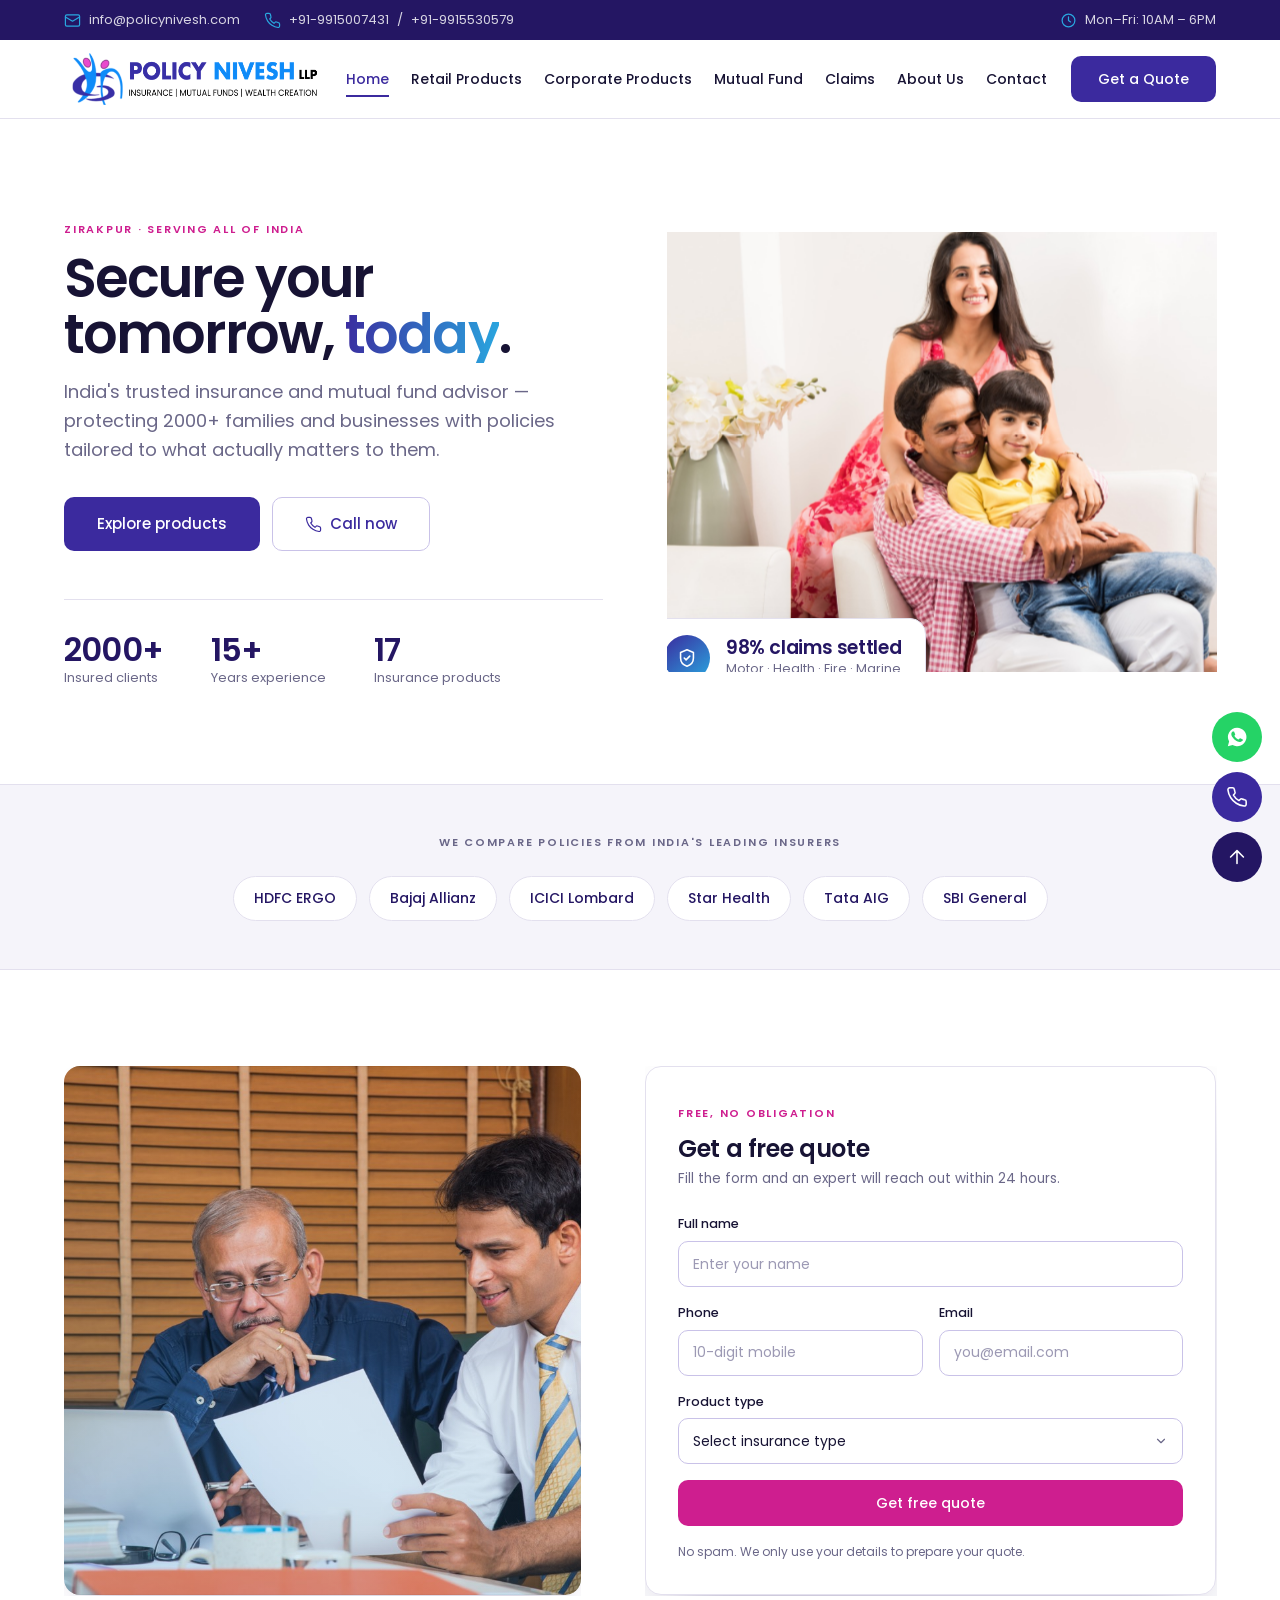
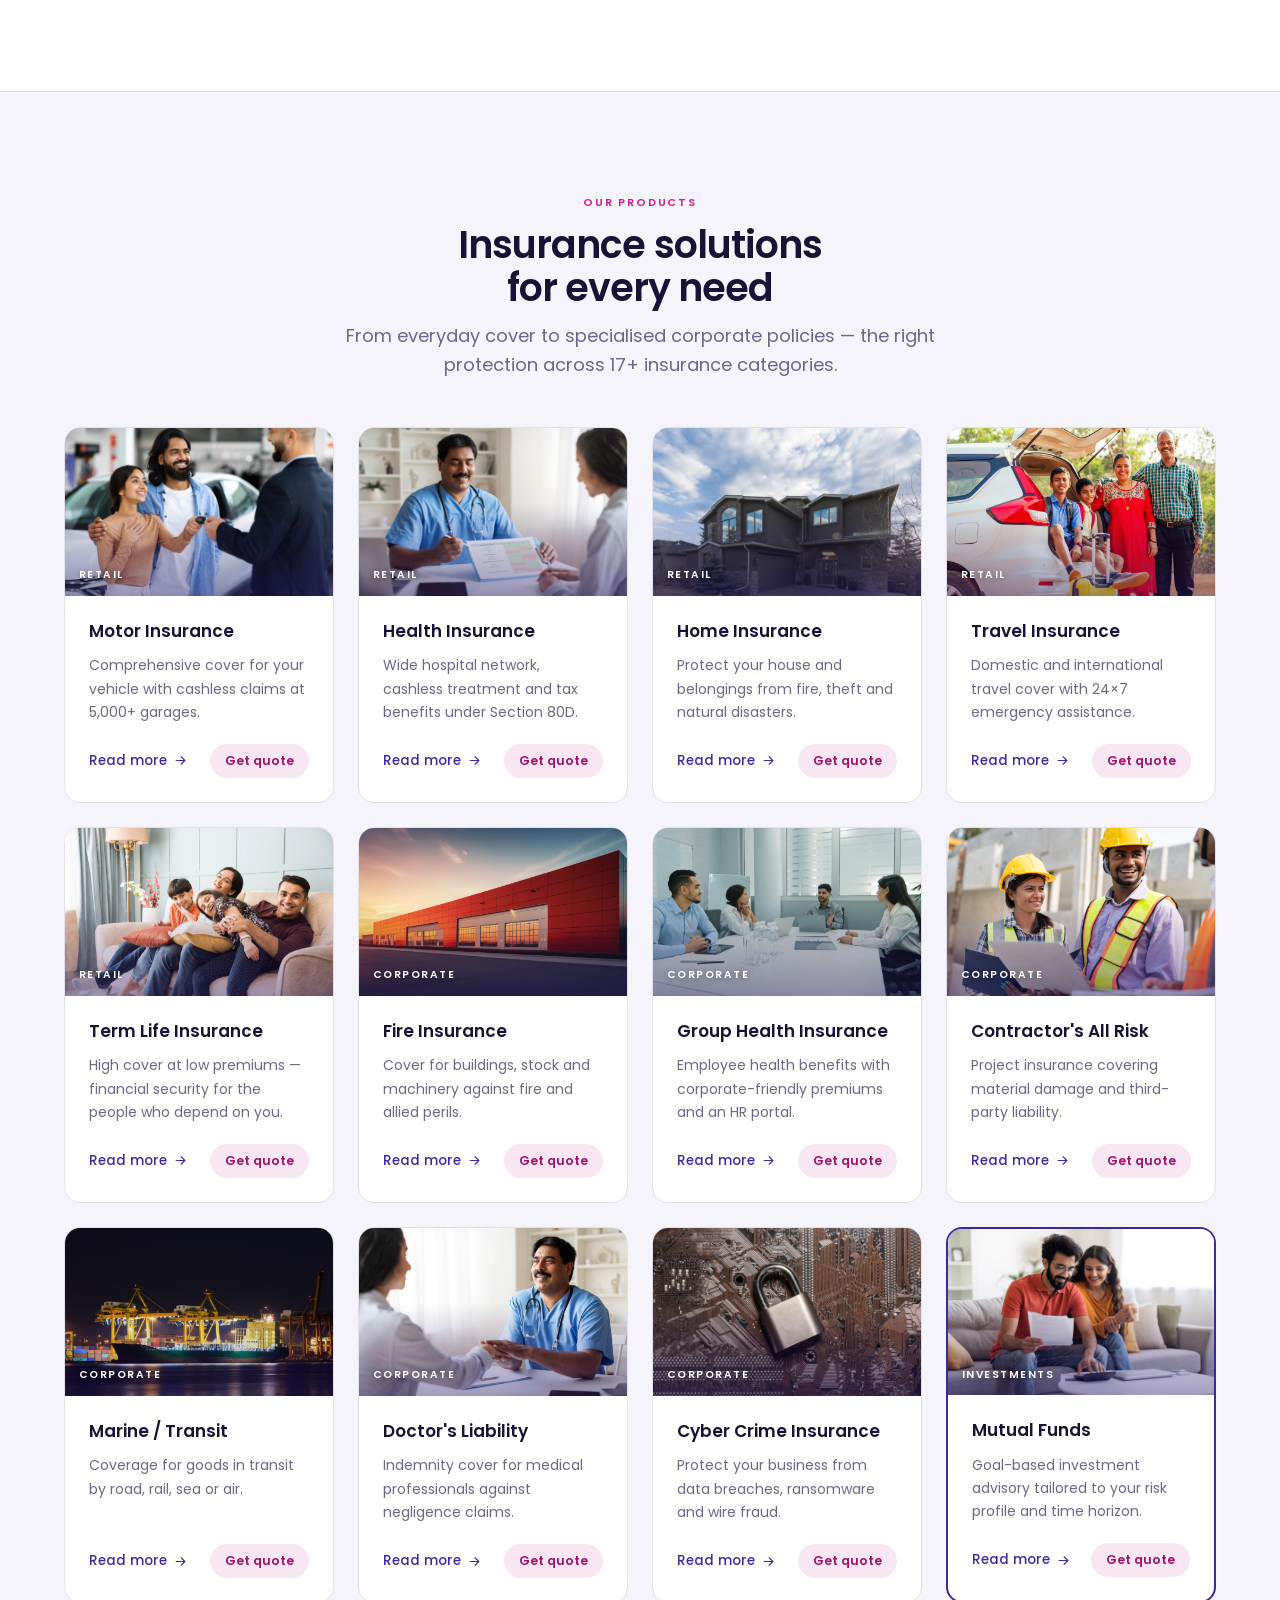
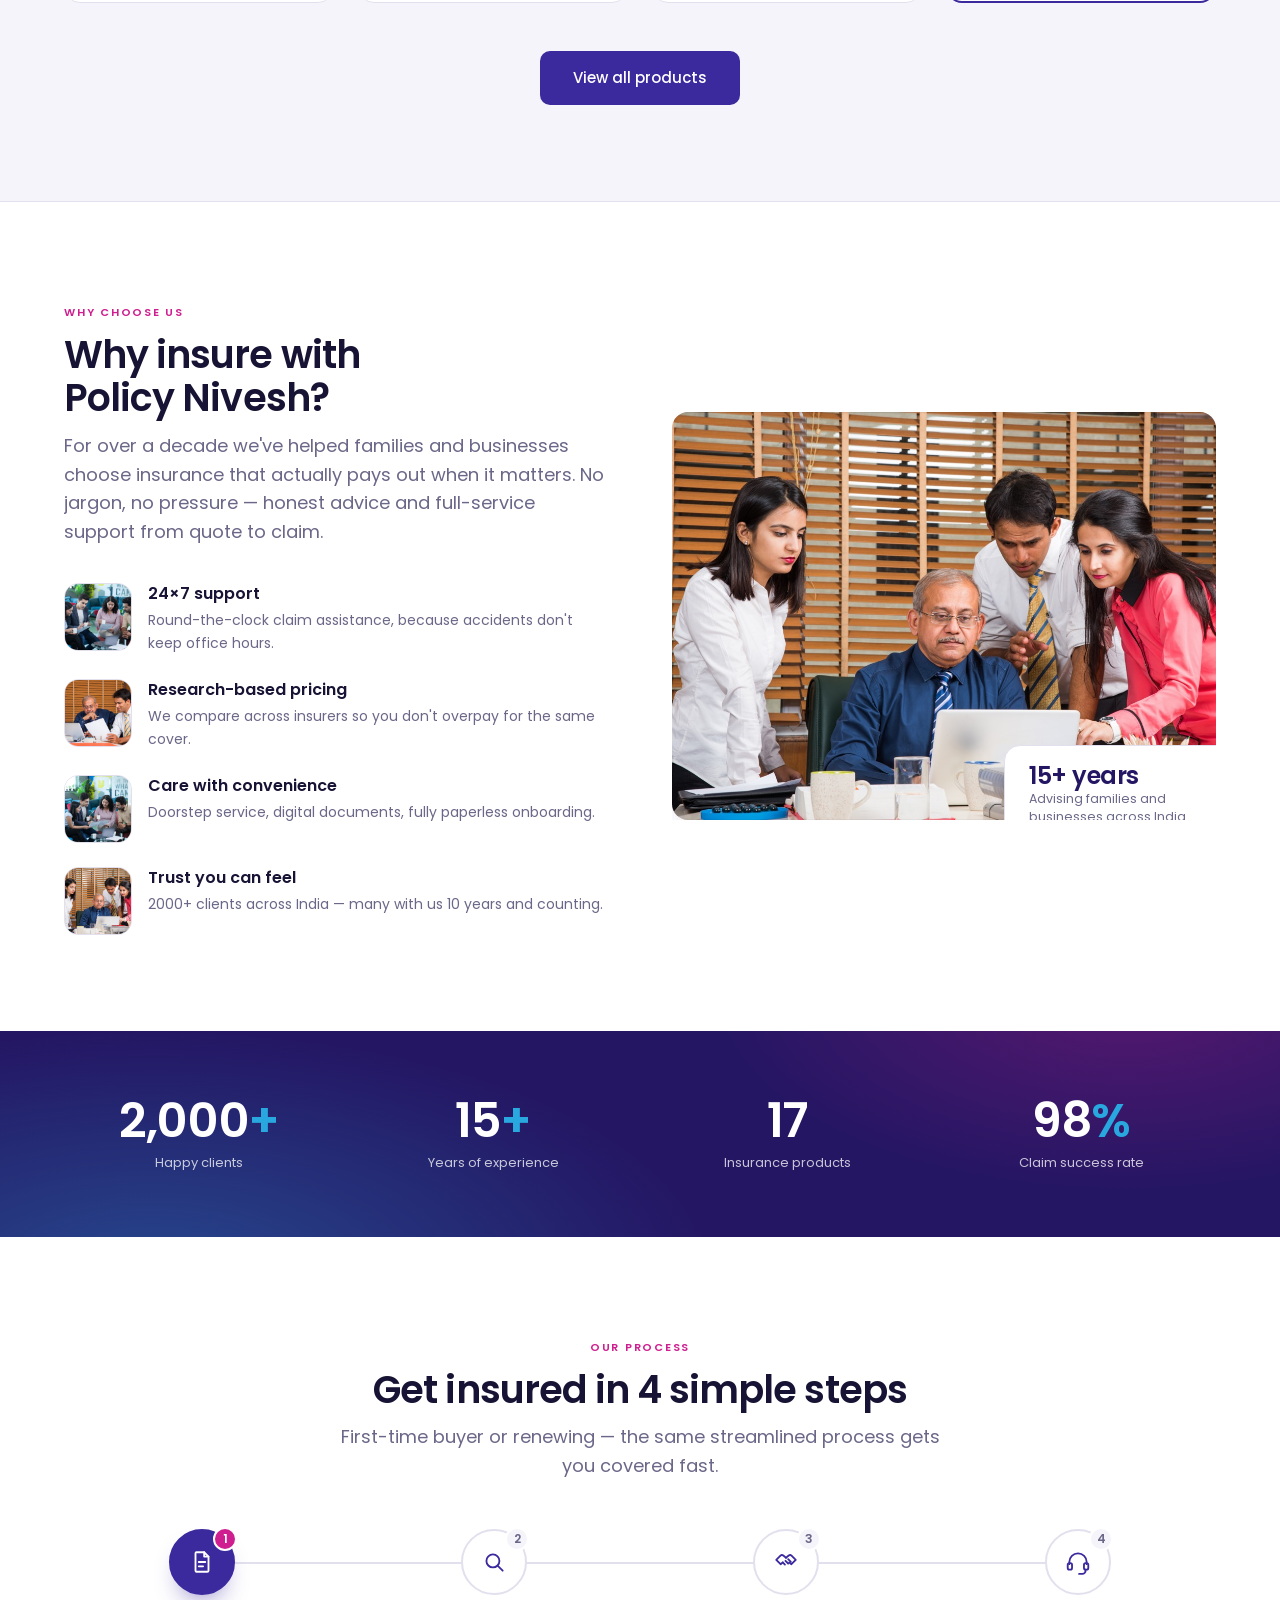
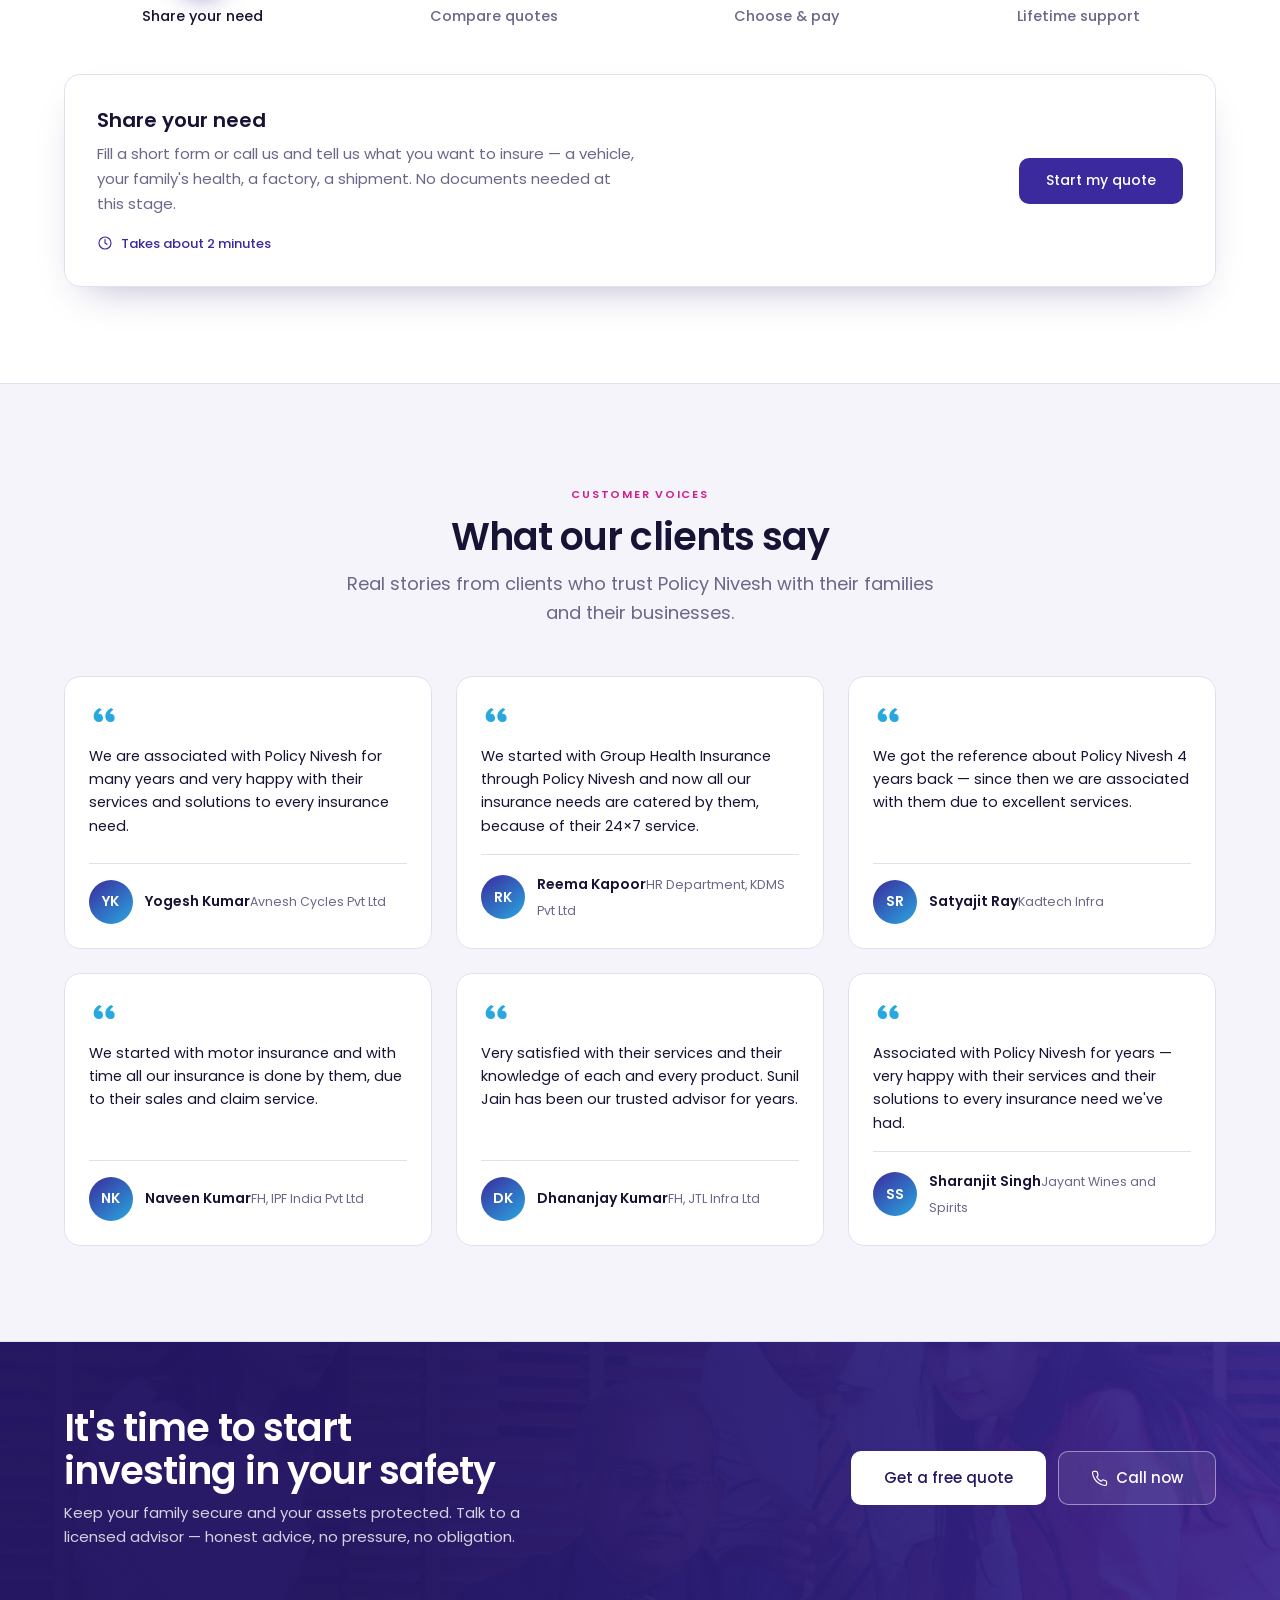
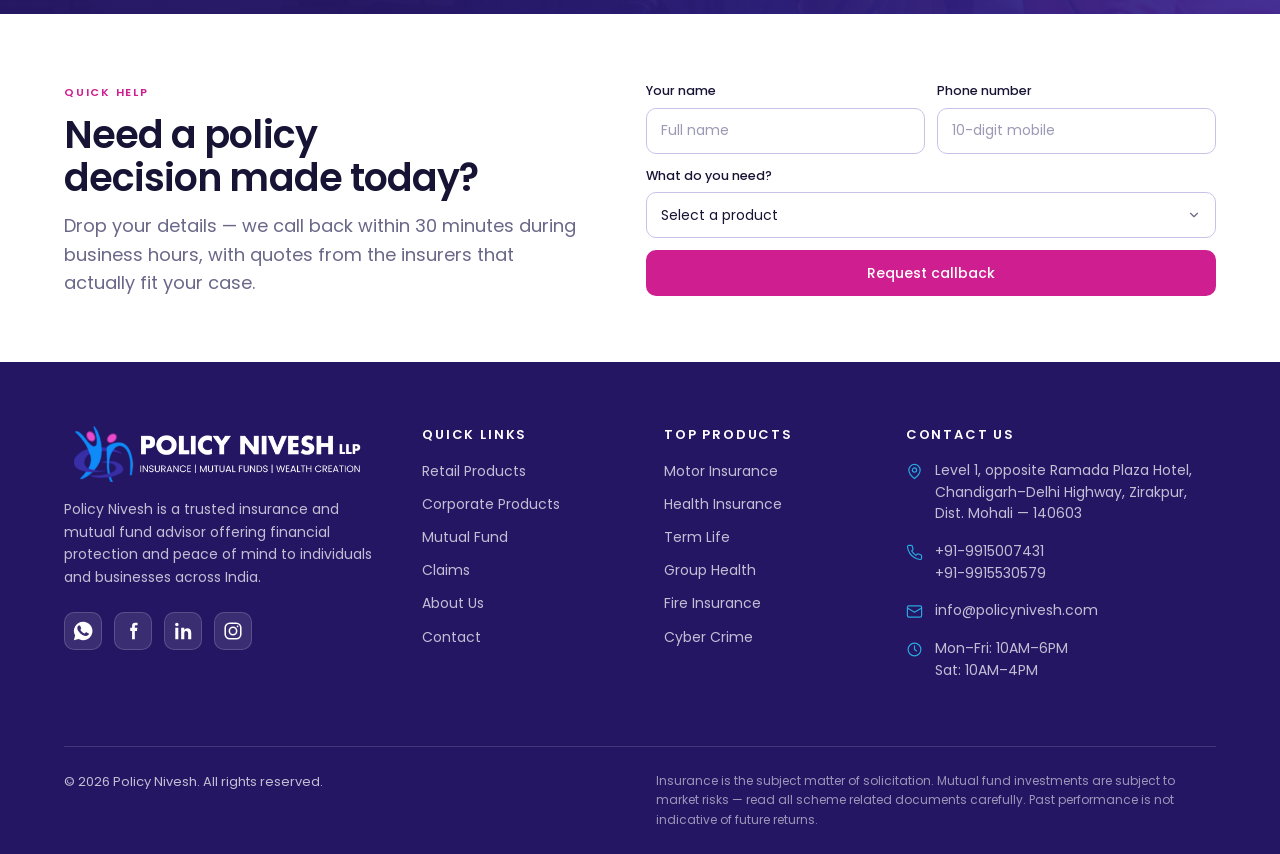
==== commit f49f5964: "Use official Policy Nivesh LLP logos in header and footer Replace the placeholder SVG marks with the" ====
--- a/index.html
+++ b/index.html
@@ -34,8 +34,7 @@
 <header class="site-header">
   <div class="container header-inner">
     <a class="brand" href="index.html">
-      <img src="images/logo.svg" alt="Policy Nivesh" width="220" height="96">
-      <span class="brand-name">Policy Nivesh<span>Insurance &amp; Mutual Funds</span></span>
+      <img src="images/logo-header.png" alt="Policy Nivesh LLP — Insurance, Mutual Funds, Wealth Creation" width="1080" height="200">
     </a>
 
     <button class="mobile-toggle" aria-label="Toggle menu" aria-expanded="false" aria-controls="primary-nav">
@@ -577,7 +576,7 @@
   <div class="container">
     <div class="footer-grid">
       <div class="footer-brand">
-        <img src="images/logo-reversed.svg" alt="Policy Nivesh" width="220" height="96">
+        <img src="images/logo-footer.png" alt="Policy Nivesh LLP" width="1080" height="200">
         <p>Policy Nivesh is a trusted insurance and mutual fund advisor offering financial protection and peace of mind to individuals and businesses across India.</p>
         <div class="footer-social">
           <a href="https://wa.me/919915007431" aria-label="WhatsApp"><svg class="icon"><use href="#i-wa"></use></svg></a>
--- a/css/style.css
+++ b/css/style.css
@@ -130,7 +130,7 @@
 .site-header.is-stuck { box-shadow: 0 1px 0 var(--pn-border), 0 12px 30px -24px rgba(36,22,99,.6); }
 .header-inner { display: flex; align-items: center; justify-content: space-between; gap: var(--sp-5); min-height: var(--header-h); }
 .brand { display: flex; align-items: center; gap: var(--sp-3); }
-.brand img { height: 46px; width: auto; }
+.brand img { height: 52px; width: auto; }
 .brand-name { font-size: 18px; font-weight: 600; letter-spacing: -.02em; color: var(--pn-indigo); line-height: 1.1; }
 .brand-name span { display: block; white-space: nowrap; font-size: 10px; font-weight: 500; letter-spacing: .14em; text-transform: uppercase; color: var(--pn-text-mute); }
 
@@ -589,7 +589,7 @@
 /* ---------- footer ---------- */
 .site-footer { background: var(--pn-indigo); color: rgba(255,255,255,.72); padding-block: var(--sp-8) 0; font-size: 14px; }
 .footer-grid { display: grid; grid-template-columns: 1.6fr 1fr 1fr 1.6fr; gap: var(--sp-7); }
-.footer-brand img { height: 52px; width: auto; margin-bottom: var(--sp-4); }
+.footer-brand img { height: 56px; width: auto; max-width: 100%; margin-bottom: var(--sp-4); }
 .footer-brand p { font-size: 14px; line-height: 1.6; max-width: 42ch; }
 .site-footer h4 { color: #fff; font-size: 13px; font-weight: 600; letter-spacing: .14em; text-transform: uppercase; margin-bottom: var(--sp-4); }
 .footer-links { display: grid; gap: 10px; }
@@ -659,7 +659,7 @@
   .footer-grid { grid-template-columns: 1fr; }
   .hero-stats { gap: var(--sp-5); }
   .brand { gap: var(--sp-2); }
-  .brand img { height: 40px; }
+  .brand img { height: 38px; }
   .brand-name { font-size: 15px; }
   .brand-name span { display: none; }
   .topbar { font-size: 12px; }
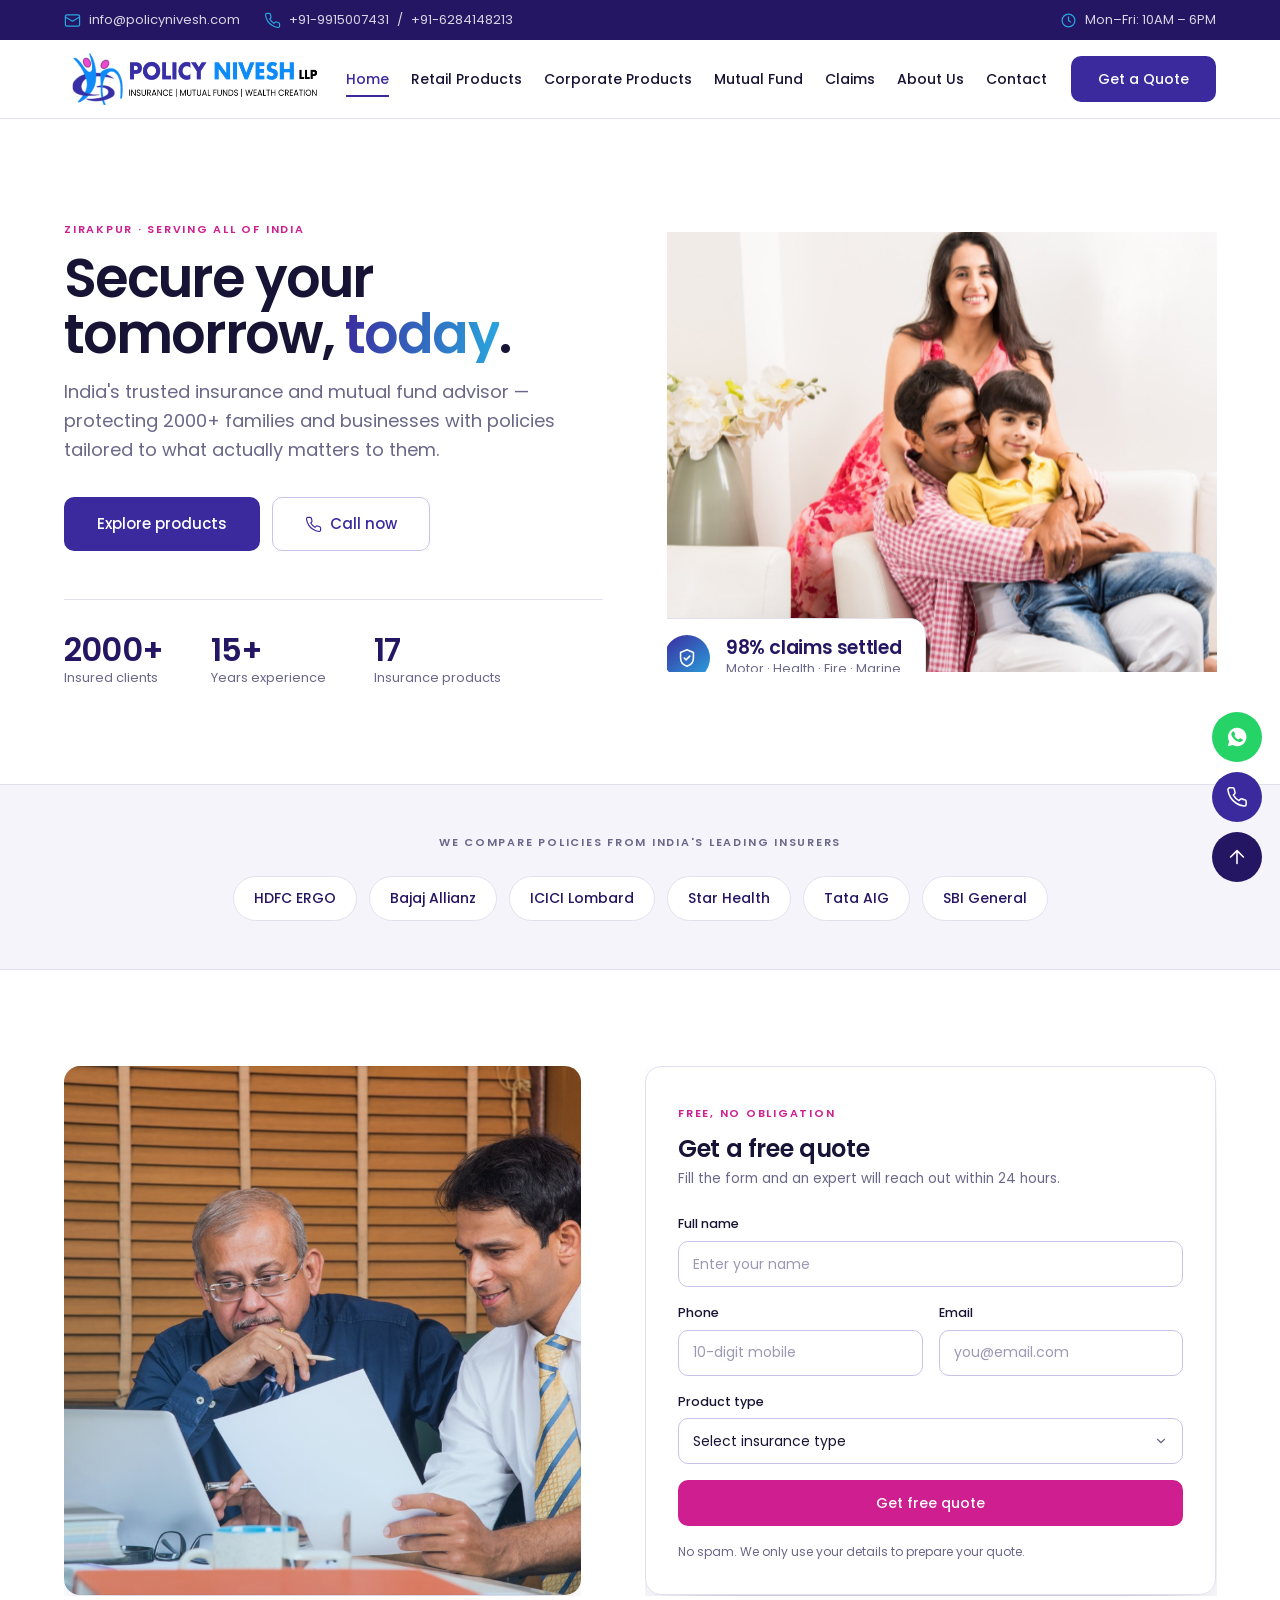
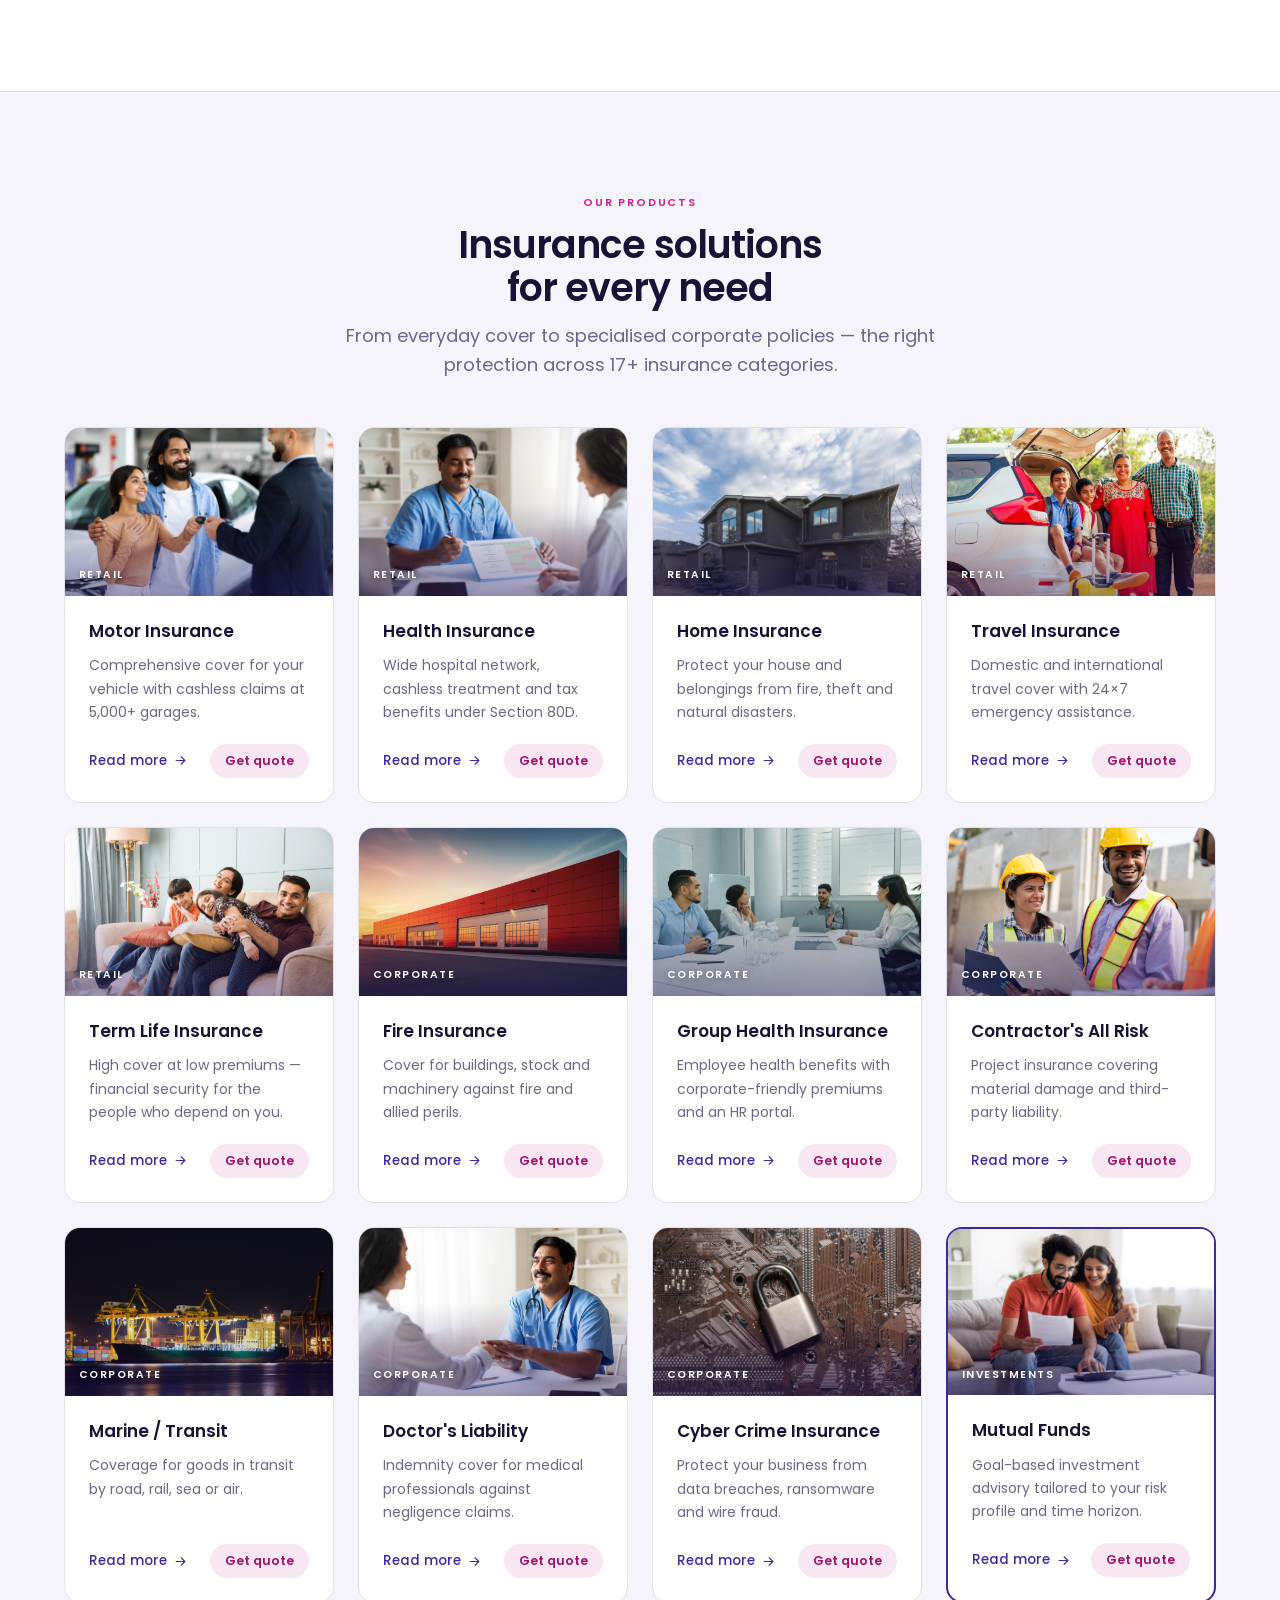
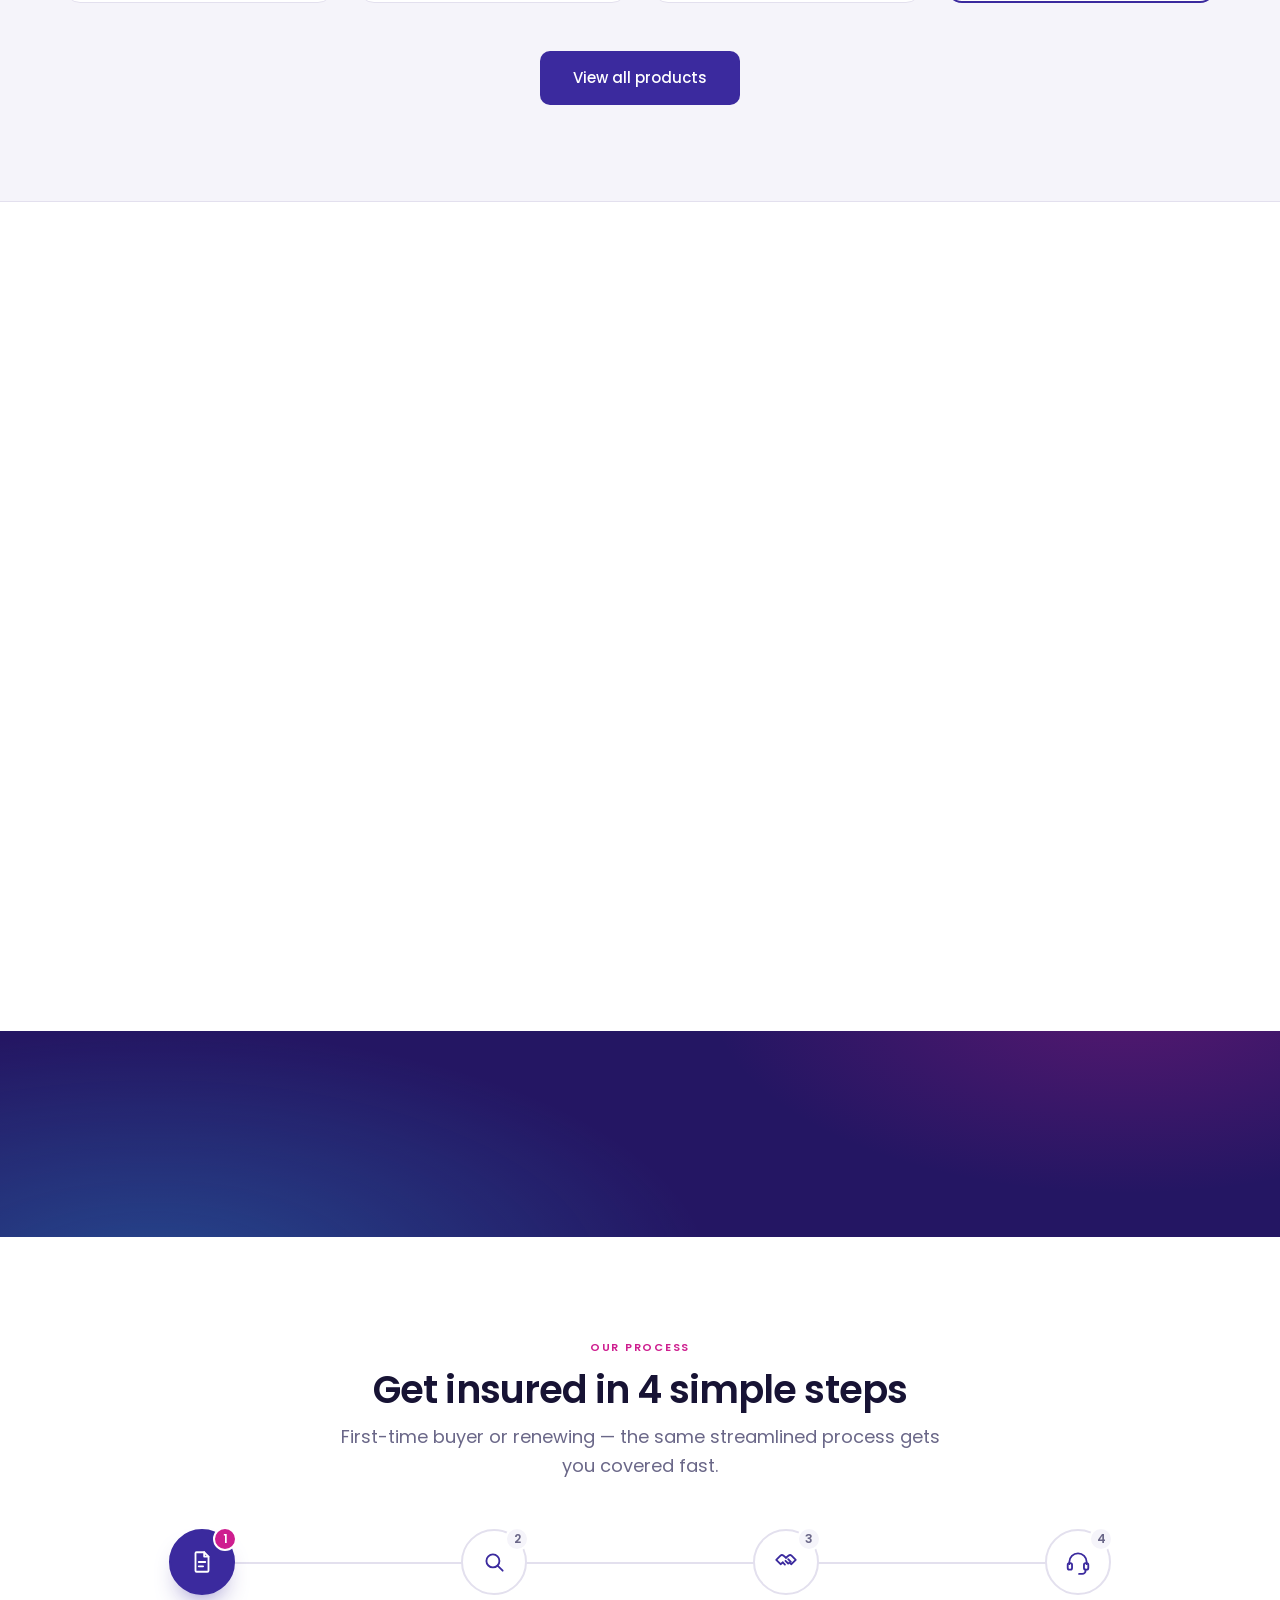
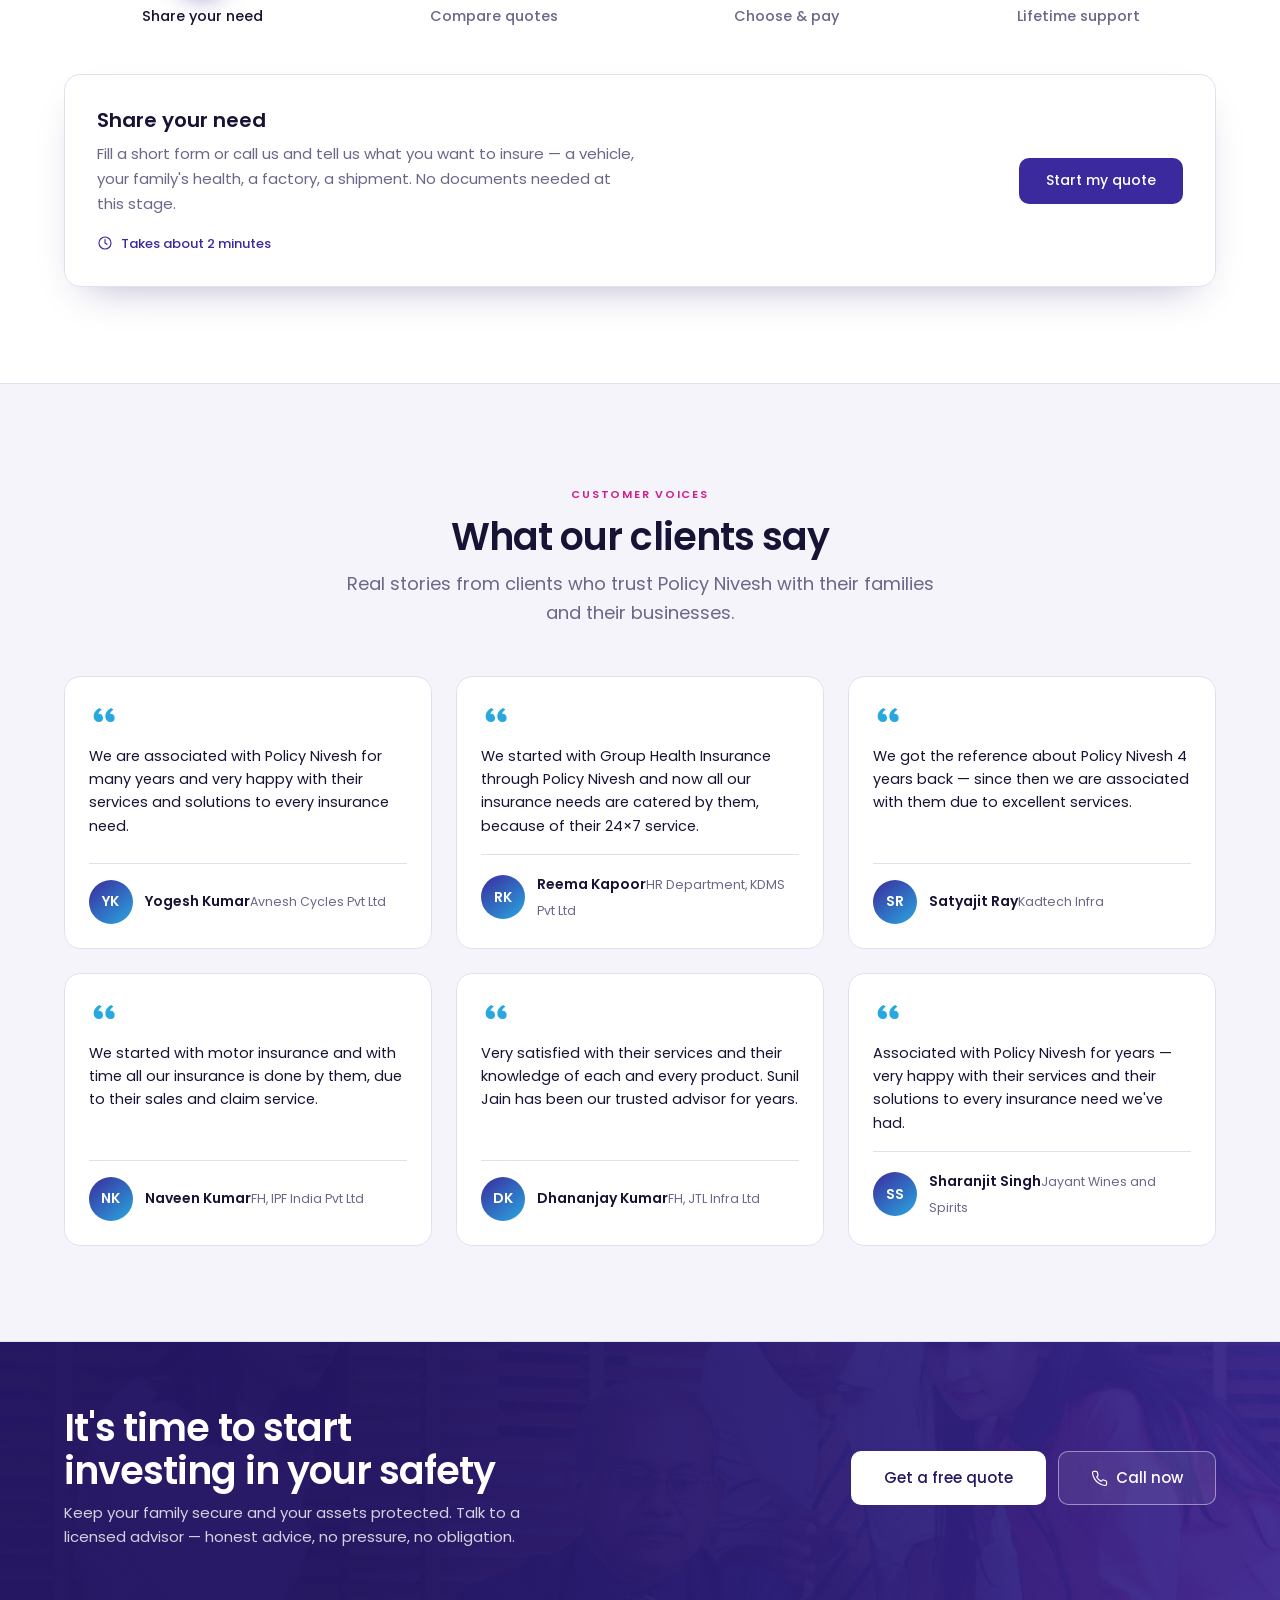
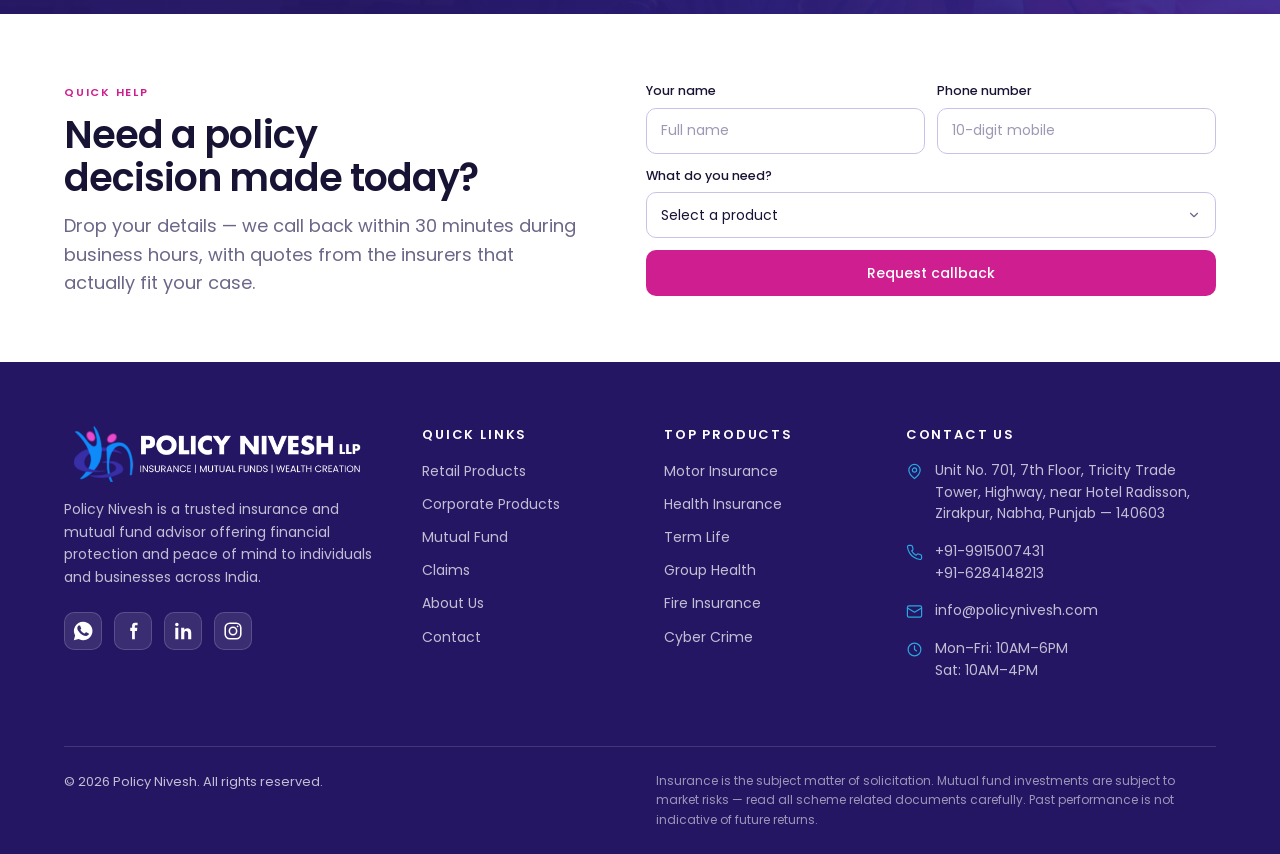
==== commit c98d468f: "Update office address and second phone number - Office moves to Unit No. 701, 7th Floor, Tricity Tra" ====
--- a/index.html
+++ b/index.html
@@ -6,7 +6,8 @@
 <title>Policy Nivesh — Insurance & Mutual Fund Advisor in Zirakpur</title>
 <meta name="description" content="Policy Nivesh is a trusted insurance and mutual fund advisor in Zirakpur, Mohali. Motor, health, term life, group health, fire, marine and cyber insurance for 2000+ families and businesses across India.">
 <meta name="theme-color" content="#241663">
-<link rel="icon" type="image/svg+xml" href="images/favicon.svg">
+<link rel="icon" type="image/png" href="images/favicon.png">
+<link rel="apple-touch-icon" href="images/favicon.png">
 <meta property="og:title" content="Policy Nivesh — Insurance & Mutual Fund Advisor in Zirakpur">
 <meta property="og:description" content="Policy Nivesh is a trusted insurance and mutual fund advisor in Zirakpur, Mohali. Motor, health, term life, group health, fire, marine and cyber insurance for 2000+ families and businesses across India.">
 <meta property="og:type" content="website">
@@ -22,7 +23,7 @@
   <div class="container">
     <ul class="topbar-list">
       <li><svg class="icon icon-sm"><use href="#i-mail"></use></svg><a href="mailto:info@policynivesh.com">info@policynivesh.com</a></li>
-      <li><svg class="icon icon-sm"><use href="#i-phone"></use></svg><a href="tel:+919915007431">+91-9915007431</a> / <a href="tel:+919915530579">+91-9915530579</a></li>
+      <li><svg class="icon icon-sm"><use href="#i-phone"></use></svg><a href="tel:+919915007431">+91-9915007431</a> / <a href="tel:+916284148213">+91-6284148213</a></li>
     </ul>
     <ul class="topbar-list secondary">
       <li><svg class="icon icon-sm"><use href="#i-clock"></use></svg>Mon–Fri: 10AM – 6PM</li>
@@ -613,8 +614,8 @@
       <div>
         <h4>Contact us</h4>
         <ul class="footer-contact">
-          <li><svg class="icon icon-sm"><use href="#i-pin"></use></svg><span>Level 1, opposite Ramada Plaza Hotel, Chandigarh–Delhi Highway, Zirakpur, Dist. Mohali — 140603</span></li>
-          <li><svg class="icon icon-sm"><use href="#i-phone"></use></svg><span><a href="tel:+919915007431">+91-9915007431</a><br><a href="tel:+919915530579">+91-9915530579</a></span></li>
+          <li><svg class="icon icon-sm"><use href="#i-pin"></use></svg><span>Unit No. 701, 7th Floor, Tricity Trade Tower, Highway, near Hotel Radisson, Zirakpur, Nabha, Punjab — 140603</span></li>
+          <li><svg class="icon icon-sm"><use href="#i-phone"></use></svg><span><a href="tel:+919915007431">+91-9915007431</a><br><a href="tel:+916284148213">+91-6284148213</a></span></li>
           <li><svg class="icon icon-sm"><use href="#i-mail"></use></svg><a href="mailto:info@policynivesh.com">info@policynivesh.com</a></li>
           <li><svg class="icon icon-sm"><use href="#i-clock"></use></svg><span>Mon–Fri: 10AM–6PM<br>Sat: 10AM–4PM</span></li>
         </ul>
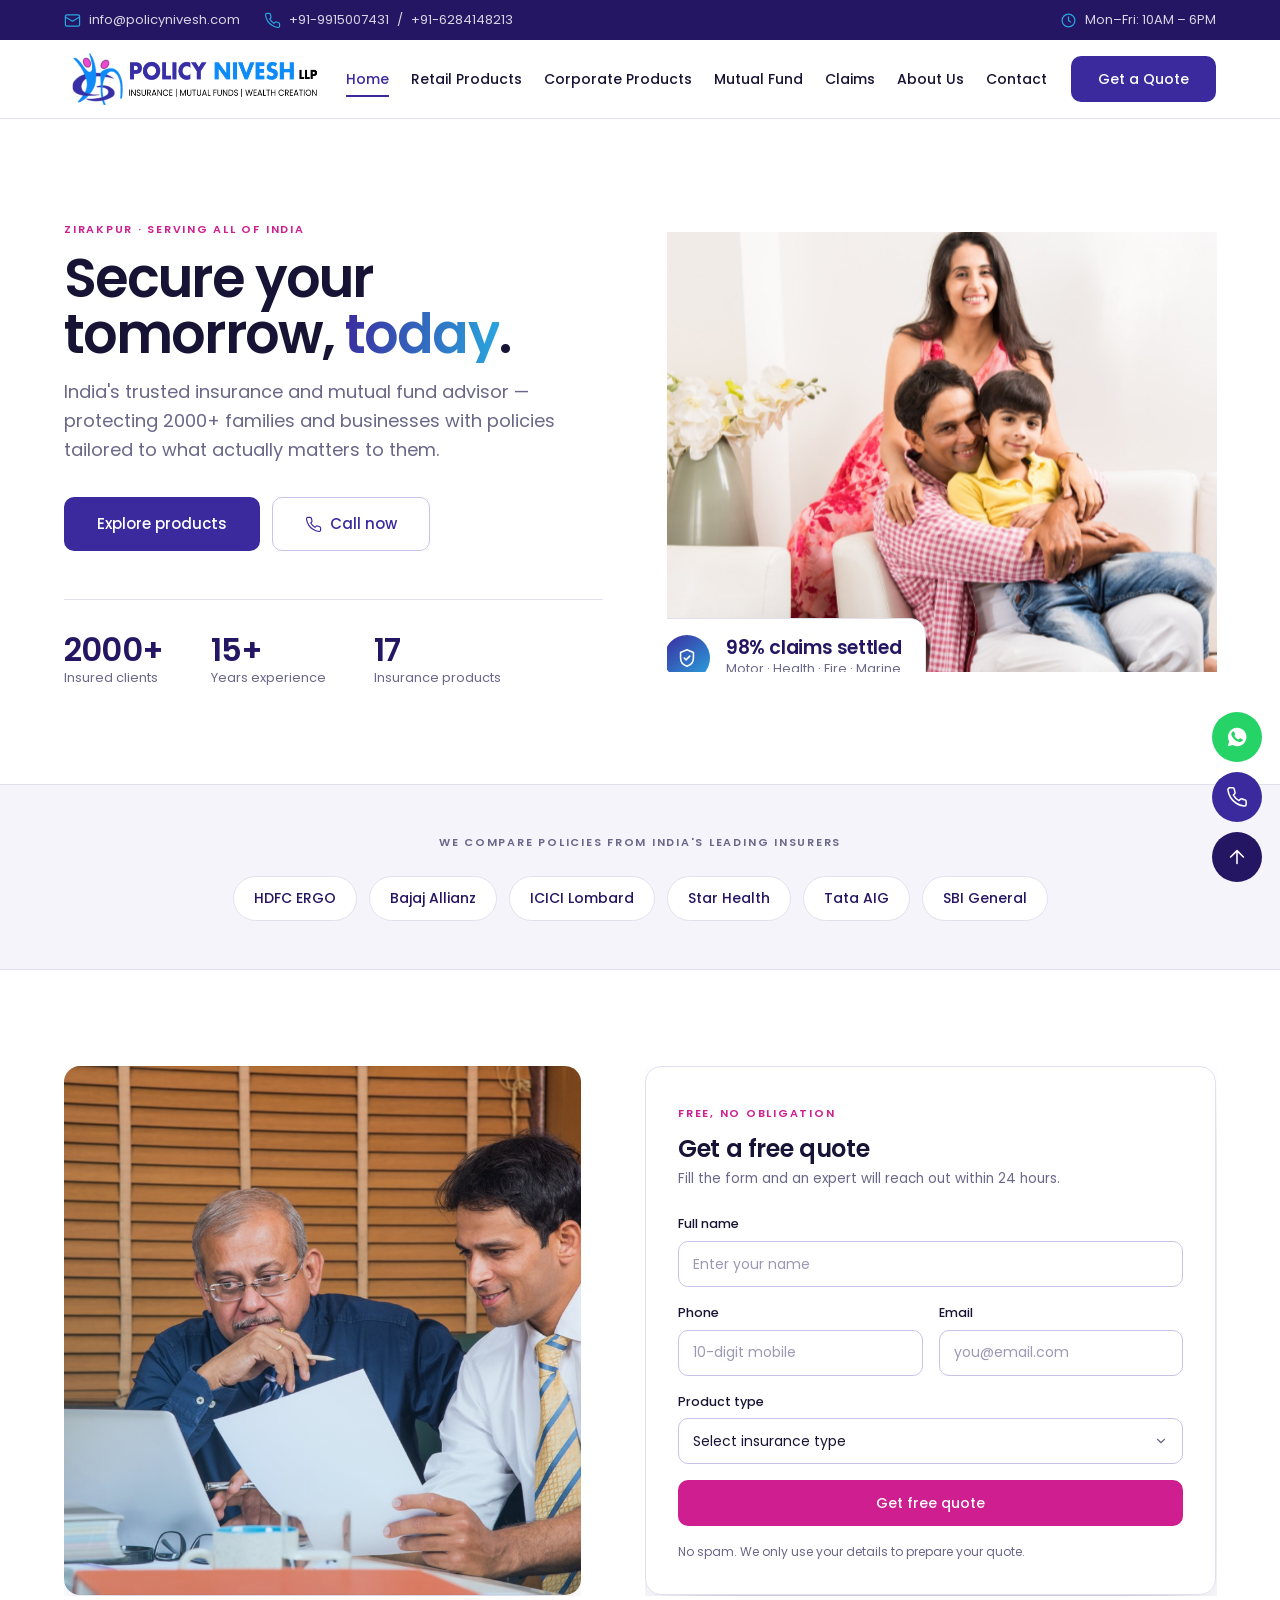
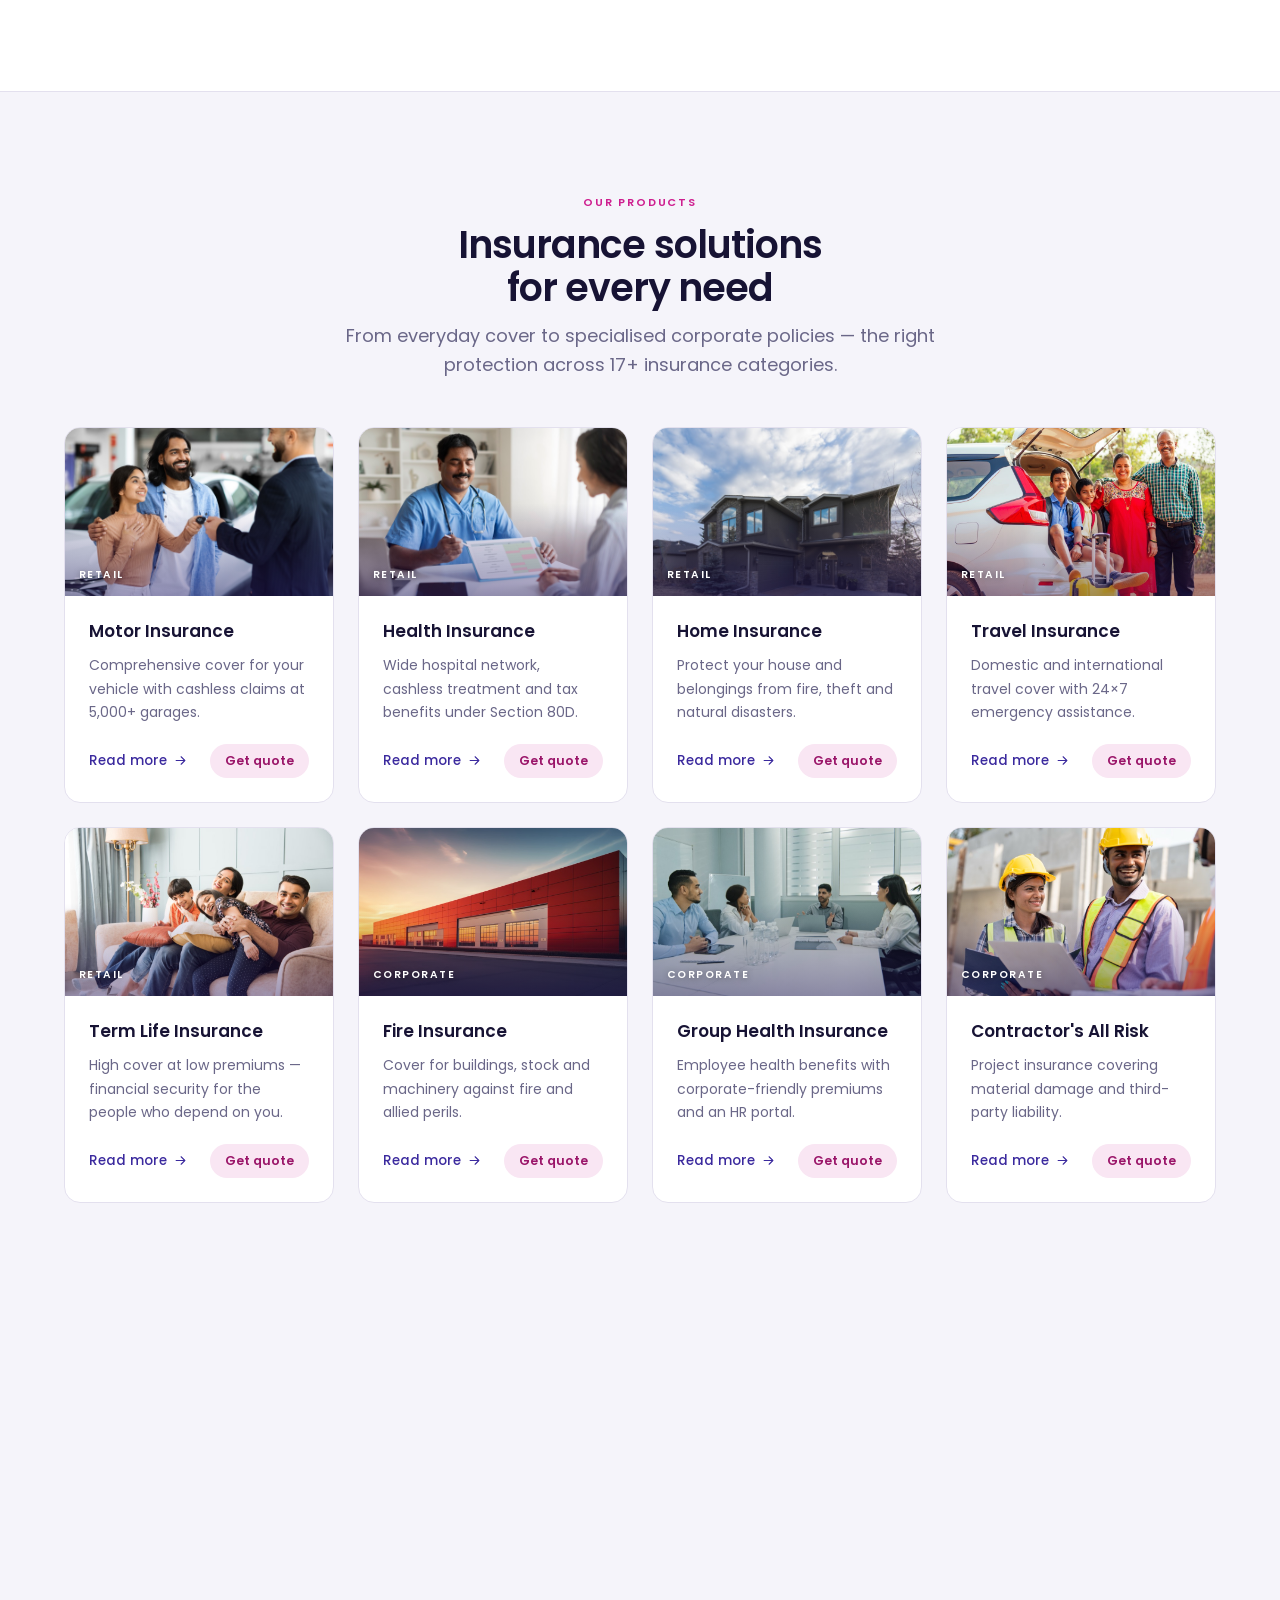
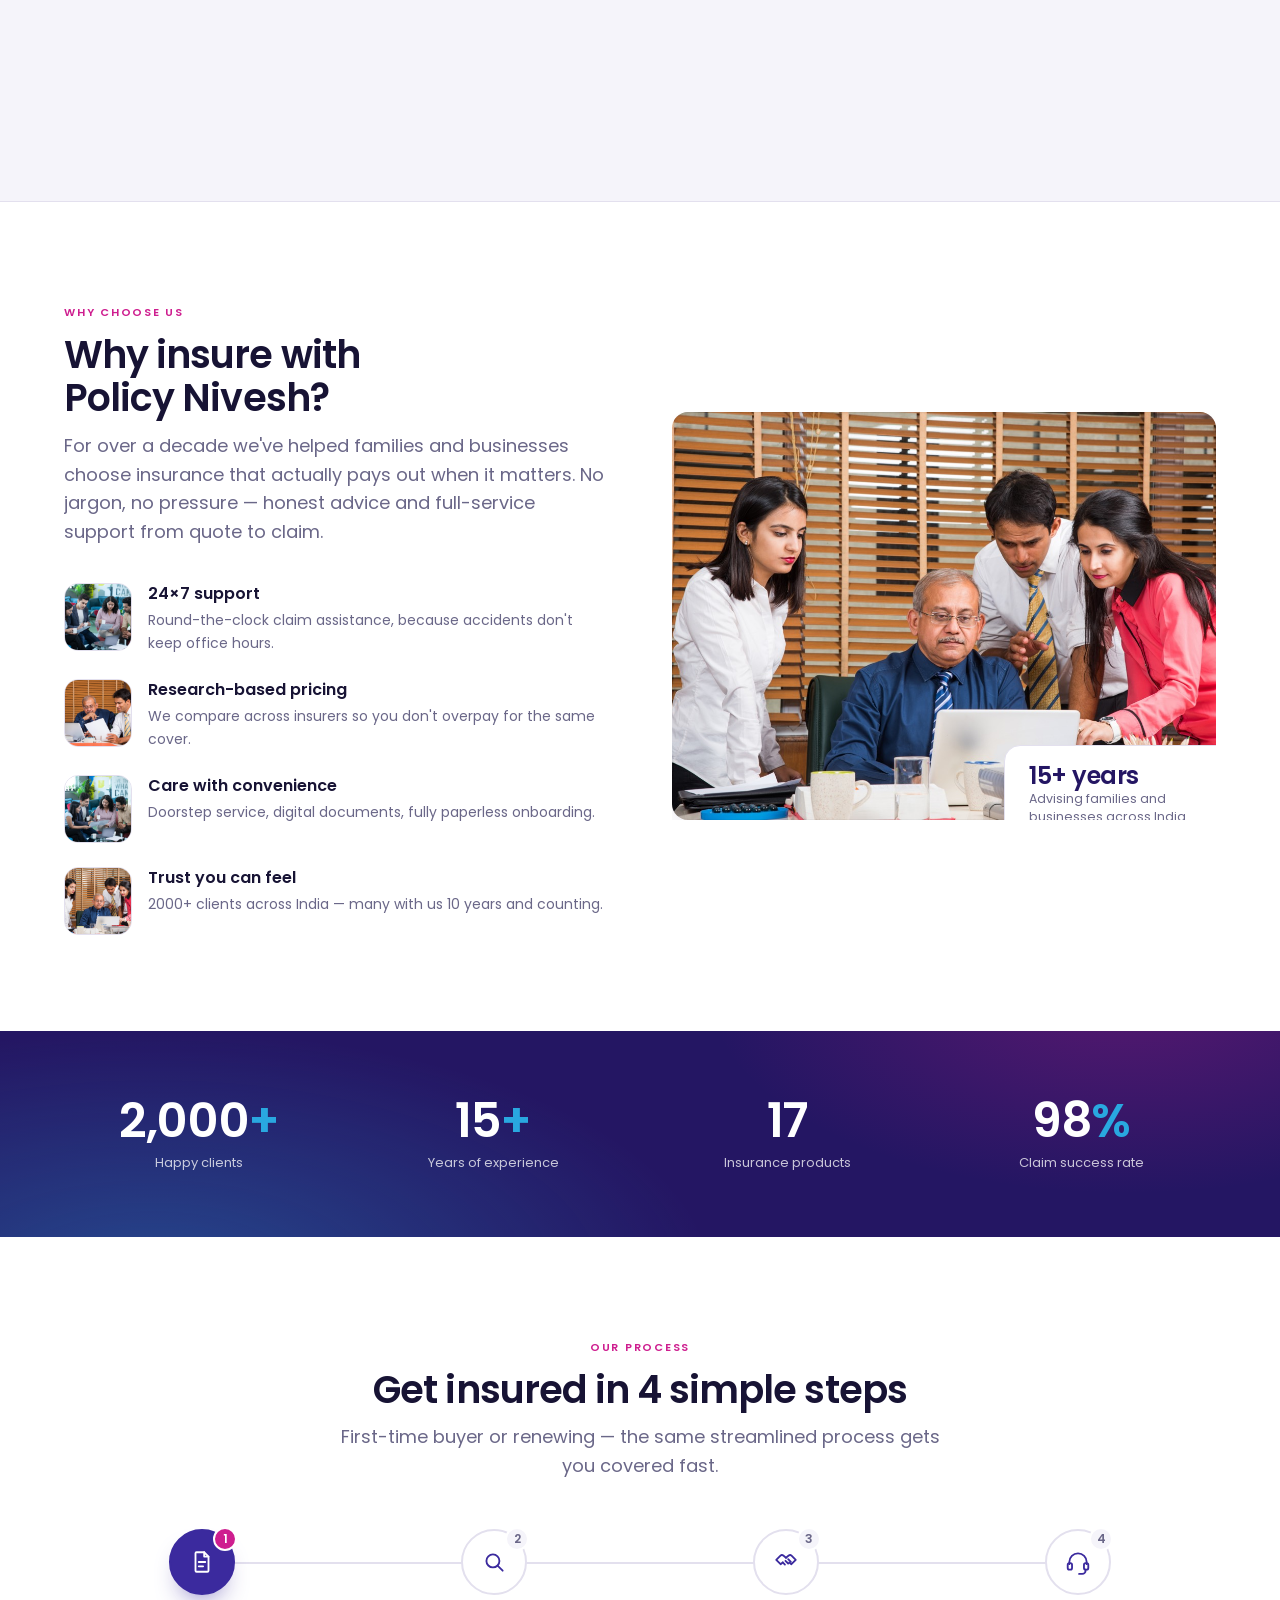
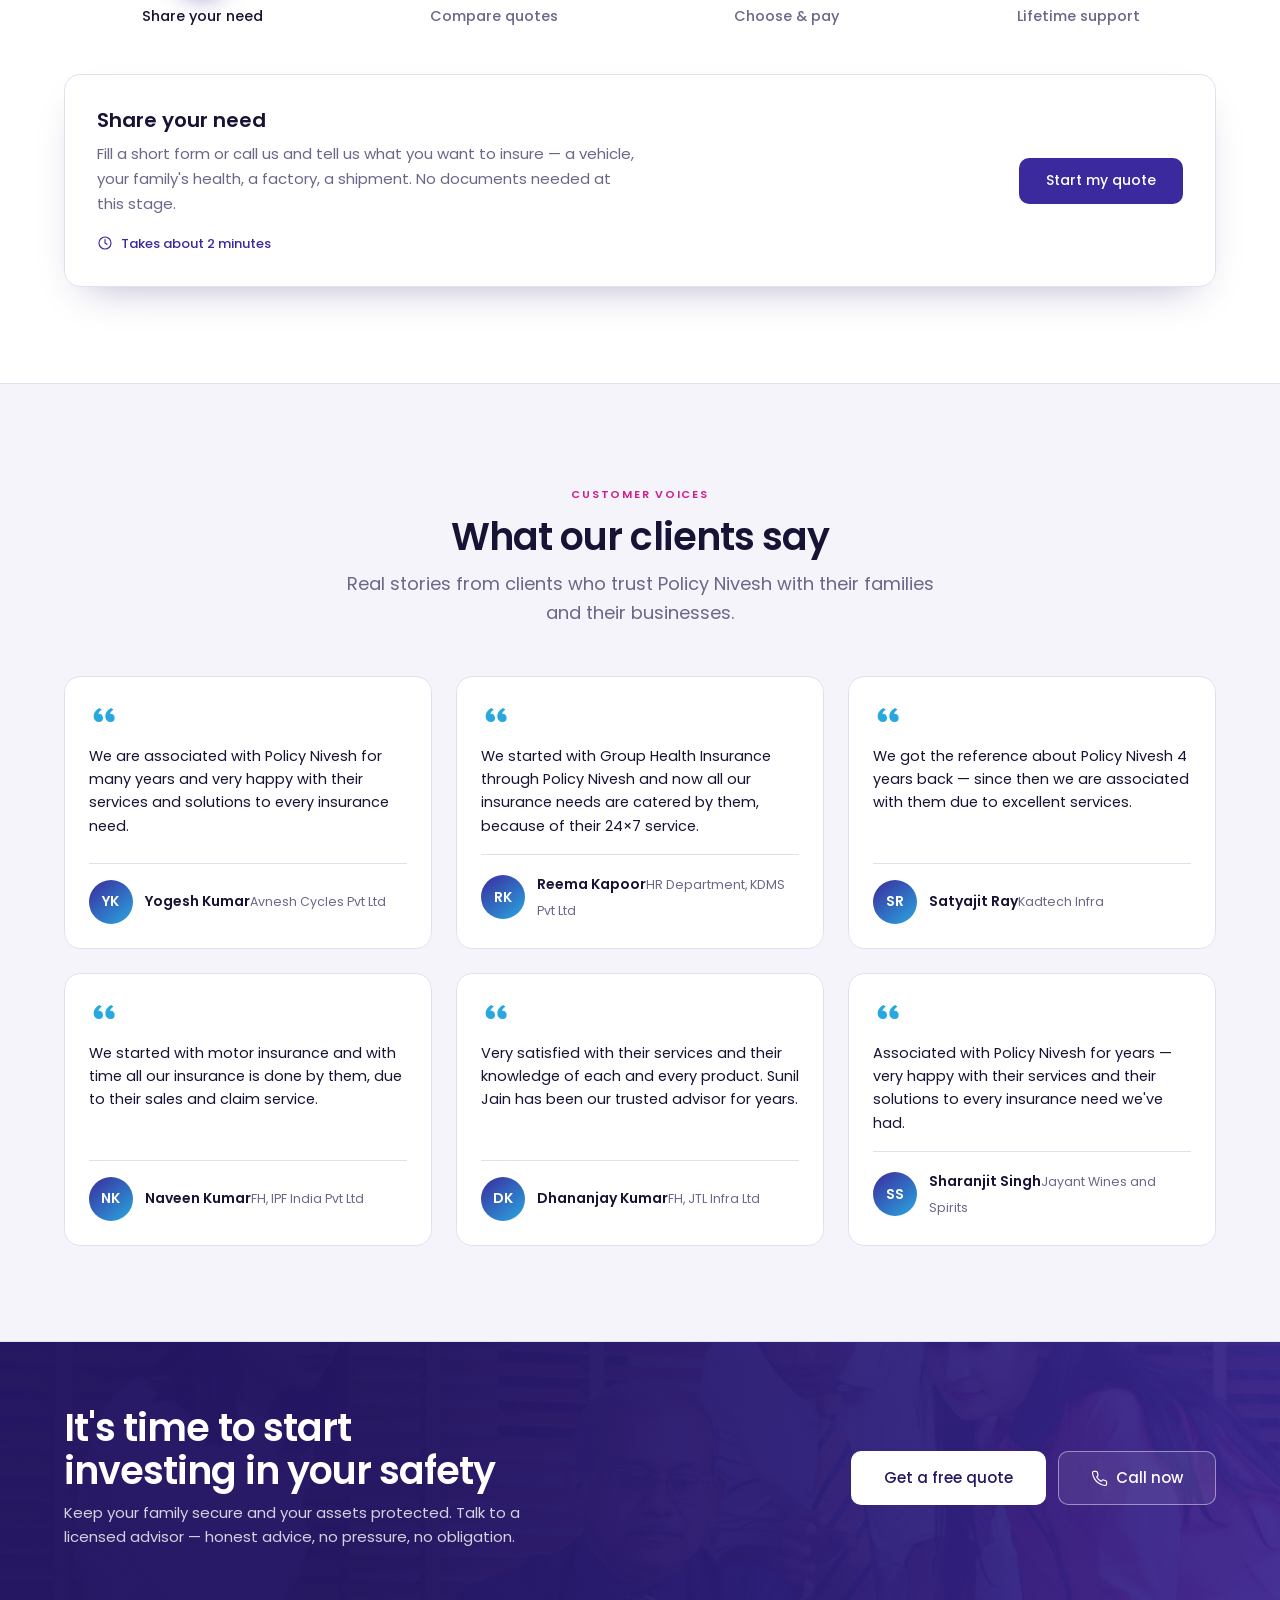
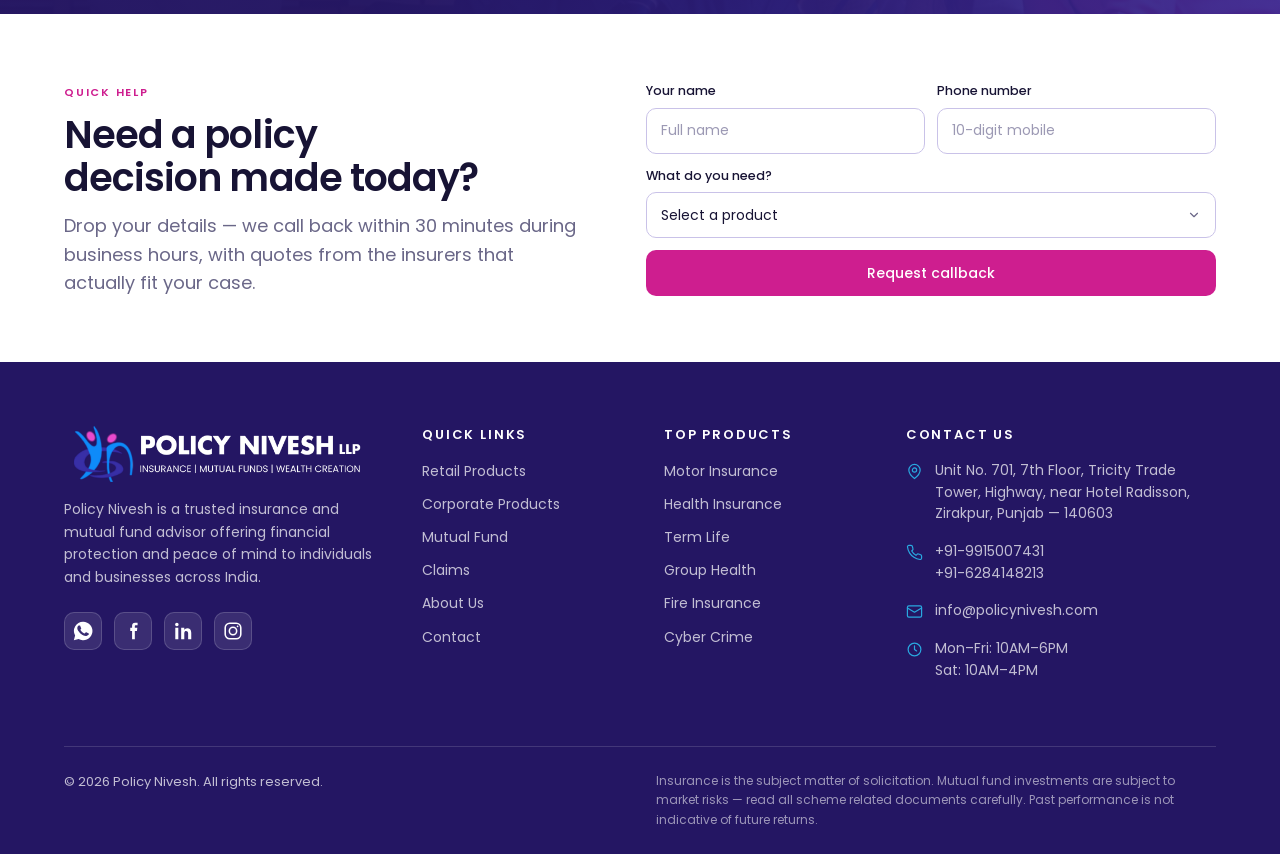
==== commit 0801c0d3: "Remove Nabha from office address Co-Authored-By: Claude Opus 5 <noreply@anthropic.com>" ====
--- a/index.html
+++ b/index.html
@@ -614,7 +614,7 @@
       <div>
         <h4>Contact us</h4>
         <ul class="footer-contact">
-          <li><svg class="icon icon-sm"><use href="#i-pin"></use></svg><span>Unit No. 701, 7th Floor, Tricity Trade Tower, Highway, near Hotel Radisson, Zirakpur, Nabha, Punjab — 140603</span></li>
+          <li><svg class="icon icon-sm"><use href="#i-pin"></use></svg><span>Unit No. 701, 7th Floor, Tricity Trade Tower, Highway, near Hotel Radisson, Zirakpur, Punjab — 140603</span></li>
           <li><svg class="icon icon-sm"><use href="#i-phone"></use></svg><span><a href="tel:+919915007431">+91-9915007431</a><br><a href="tel:+916284148213">+91-6284148213</a></span></li>
           <li><svg class="icon icon-sm"><use href="#i-mail"></use></svg><a href="mailto:info@policynivesh.com">info@policynivesh.com</a></li>
           <li><svg class="icon icon-sm"><use href="#i-clock"></use></svg><span>Mon–Fri: 10AM–6PM<br>Sat: 10AM–4PM</span></li>
